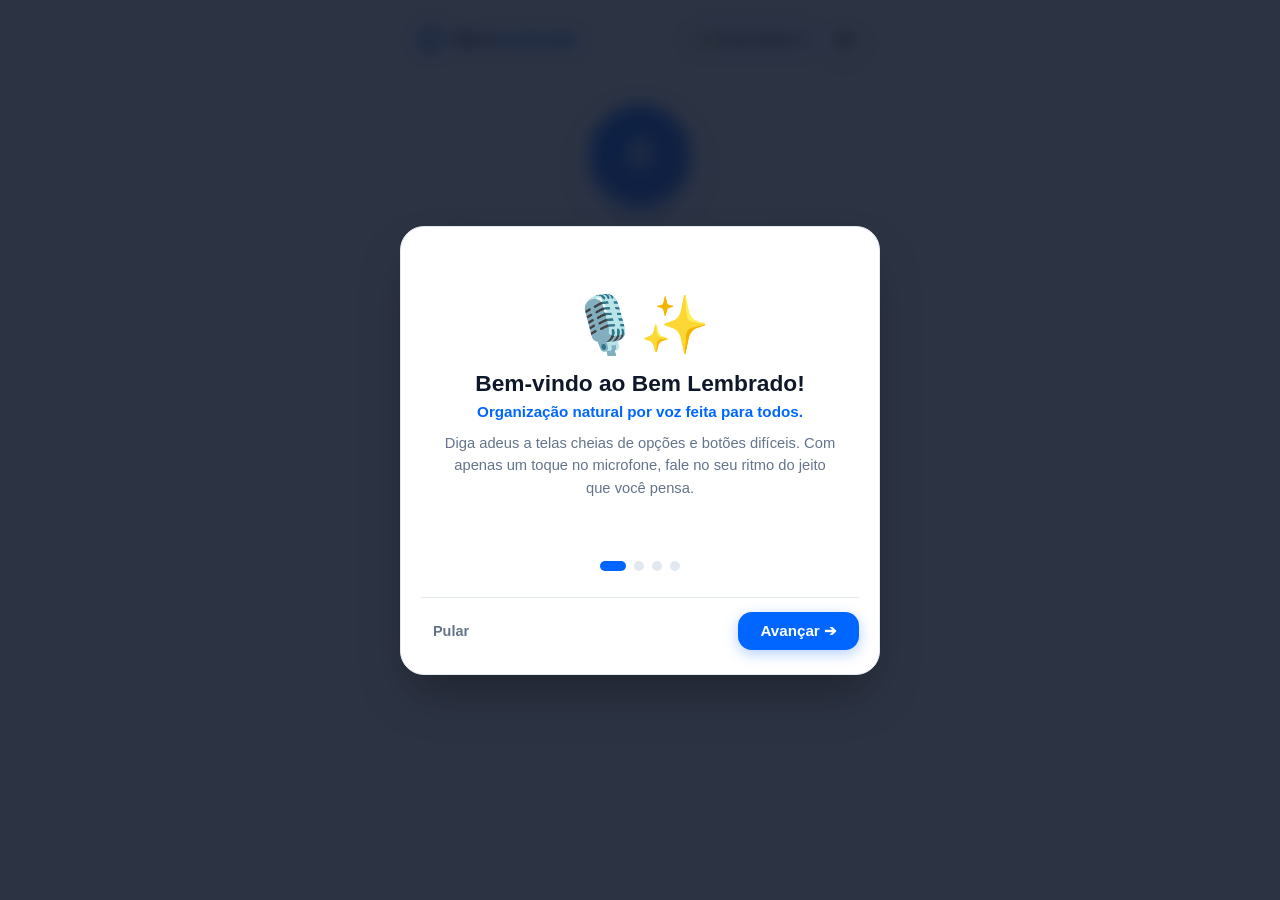
==== lembrevoz/frontend/index.html @ d22150d3 "Badge de status da IA, parsing avancado de multiplas demandas e compatibilidade Gemini" ====
<!DOCTYPE html>
<html lang="pt-BR">
<head>
  <meta charset="UTF-8">
  <meta name="viewport" content="width=device-width, initial-scale=1.0, maximum-scale=1.0, user-scalable=no">
  <title>Bem Lembrado - Organização por Voz</title>
  <link rel="icon" type="image/png" href="favicon.png">
  <link rel="apple-touch-icon" href="icon-192.png">
  <link rel="stylesheet" href="css/style.css?v=20261124_01">
  <link rel="manifest" href="manifest.json">
  <meta name="theme-color" content="#0066ff">
</head>
<body>
  <div id="app-container">
    
    <!-- Top Header com Logo Oficial, Badge de Perfil e Menu -->
    <header>
      <div class="logo-area">
        <img src="assets/logo-light-transparent.png" alt="Bem Lembrado" class="header-logo logo-light">
        <img src="assets/logo-dark-transparent.png" alt="Bem Lembrado" class="header-logo logo-dark">
      </div>
      <div class="header-actions">
        <button id="btn-user-profile" class="btn-profile-badge" title="Trocar ou Gerenciar Perfis">
          <span id="profile-badge-icon">👵</span>
          <span id="profile-badge-name">Dona Maria</span>
          <span class="profile-badge-arrow">▾</span>
        </button>
        <button id="btn-open-settings" class="btn-header-icon" title="Abrir Configurações">
          <svg viewBox="0 0 24 24"><path d="M19.14 12.94c.04-.3.06-.61.06-.94 0-.32-.02-.64-.07-.94l2.03-1.58c.18-.14.23-.41.12-.61l-1.92-3.32c-.12-.22-.37-.29-.59-.22l-2.39.96c-.5-.38-1.03-.7-1.62-.94l-.36-2.54c-.04-.24-.24-.41-.48-.41h-3.84c-.24 0-.43.17-.47.41l-.36 2.54c-.59.24-1.13.57-1.62.94l-2.39-.96c-.22-.08-.47 0-.59.22L2.74 8.87c-.12.21-.08.47.12.61l2.03 1.58c-.05.3-.09.63-.09.94s.02.64.07.94l-2.03 1.58c-.18.14-.23.41-.12.61l1.92 3.32c.12.22.37.29.59.22l2.39-.96c.5.38 1.03.7 1.62.94l.36 2.54c.05.24.24.41.48.41h3.84c.24 0 .44-.17.47-.41l.36-2.54c.59-.24 1.13-.56 1.62-.94l2.39.96c.22.08.47 0 .59-.22l1.92-3.32c.12-.22.07-.47-.12-.61l-2.01-1.58zM12 15.6c-1.98 0-3.6-1.62-3.6-3.6s1.62-3.6 3.6-3.6 3.6 1.62 3.6 3.6-1.62 3.6-3.6 3.6z"/></svg>
        </button>
      </div>
    </header>

    <!-- Banner Modo Cuidador -->
    <div id="caregiver-banner" class="caregiver-banner" style="display: none;">
      <div class="caregiver-banner-content">
        <div id="caregiver-banner-title">
          <span>🩺</span> <strong>Modo Cuidador:</strong> Acompanhando Dona Maria
        </div>
        <div class="caregiver-banner-actions">
          <button id="btn-caregiver-share-routine" class="btn-caregiver-routine" title="Enviar resumo da rotina de hoje no WhatsApp">📋 Enviar Rotina</button>
          <button id="btn-caregiver-quick-msg" class="btn-caregiver-zap" title="Enviar mensagem no WhatsApp">📱 WhatsApp</button>
          <button id="btn-caregiver-report" class="btn-caregiver-report" title="Ver relatório de adesão">📊 Adesão</button>
        </div>
      </div>
    </div>

    <!-- Área de Gravação Central (1 Toque) -->
    <main>
      <section class="voice-hero">
        <div class="mic-wrapper" id="mic-wrapper">
          <div class="pulse-ring"></div>
          <button id="mic-btn" class="mic-btn" aria-label="Gravar comando de voz" title="Toque para falar">
            <svg viewBox="0 0 24 24">
              <path d="M12 14c1.66 0 3-1.34 3-3V5c0-1.66-1.34-3-3-3S9 3.34 9 5v6c0 1.66 1.34 3 3 3z"/>
              <path d="M17 11c0 2.76-2.24 5-5 5s-5-2.24-5-5H5c0 3.53 2.61 6.43 6 6.92V21h2v-3.08c3.39-.49 6-3.39 6-6.92h-2z"/>
            </svg>
          </button>
        </div>
        <p id="voice-status" class="voice-status">Toque no microfone para falar</p>
        <p id="live-transcription" class="live-transcription"></p>
        <div class="text-input-hint">
          <button id="btn-manual-type" class="btn-manual-input">⌨️ Digitar texto</button>
          <span class="action-divider">·</span>
          <button id="btn-daily-summary" class="btn-daily-summary" title="Ouvir o resumo falado do seu dia">🔊 Ouvir meu dia</button>
        </div>
        <div class="ai-status-row">
          <span id="ai-status-pill" class="ai-status-pill" title="Status da Inteligência Artificial">✨ Verificando IA...</span>
        </div>
      </section>

      <!-- Barra de Filtros por Categoria -->
      <section class="filters-bar" id="filters-bar">
        <button class="filter-pill active" data-filter="todos">Todos <span id="count-todos">(0)</span></button>
        <button class="filter-pill" data-filter="medicacao">
          <svg viewBox="0 0 24 24"><path d="M4.22 11.29l6.36-6.36a5 5 0 017.07 7.07l-6.36 6.36a5 5 0 01-7.07-7.07zm1.42 1.42a3 3 0 004.24 4.24l2.12-2.12-4.24-4.24-2.12 2.12z"/></svg>
          Medicação
        </button>
        <button class="filter-pill" data-filter="compromisso">
          <svg viewBox="0 0 24 24"><path d="M19 4h-1V2h-2v2H8V2H6v2H5c-1.11 0-1.99.9-1.99 2L3 20a2 2 0 002 2h14c1.1 0 2-.9 2-2V6c0-1.1-.9-2-2-2zm0 16H5V10h14v10zm0-12H5V6h14v2z"/></svg>
          Compromissos
        </button>
        <button class="filter-pill" data-filter="tarefa">
          <svg viewBox="0 0 24 24"><path d="M9 16.17L4.83 12l-1.42 1.41L9 19 21 7l-1.41-1.41z"/></svg>
          Tarefas
        </button>
        <button class="filter-pill" data-filter="pendentes">
          ⚠️ Pendentes
        </button>
      </section>

      <!-- Lista de Lembretes / Cartões -->
      <section class="feed-section">
        <div class="feed-header">
          <h2>Seus Lembretes</h2>
          <button id="btn-toggle-select" class="btn-toggle-select" title="Selecionar múltiplos lembretes">
            ☑️ Selecionar
          </button>
        </div>
        <div id="cards-list" class="cards-list">
          <!-- Carregado dinamicamente com suporte a blocos e swipe -->
        </div>
      </section>

      <!-- Demonstração Rápida para o Pitch / Feira -->
      <section class="demo-bar">
        <span>💡 <strong>Apresentação (Pitch):</strong> Demonstre o fechamento de ciclo da medicação.</span>
        <br>
        <button id="btn-simulate-alarm">
          <svg viewBox="0 0 24 24"><path d="M11.99 2C6.47 2 2 6.48 2 12s4.47 10 9.99 10C17.52 22 22 17.52 22 12S17.52 2 11.99 2zM12 20c-4.42 0-8-3.58-8-8s3.58-8 8-8 8 3.58 8 8-3.58 8-8 8zm.5-13H11v6l5.25 3.15.75-1.23-4.5-2.67z"/></svg>
          Simular Alarme de Checagem
        </button>
      </section>
    </main>

    <!-- Barra Flutuante de Seleção Múltipla -->
    <div id="batch-bar" class="batch-bar" style="display: none;">
      <span class="batch-info"><span id="batch-count">0</span> selecionados</span>
      <div class="batch-actions">
        <button id="btn-batch-delete" class="btn-batch-delete">
          <svg viewBox="0 0 24 24"><path d="M6 19c0 1.1.9 2 2 2h8c1.1 0 2-.9 2-2V7H6v12zM19 4h-3.5l-1-1h-5l-1 1H5v2h14V4z"/></svg>
          Excluir
        </button>
        <button id="btn-batch-cancel" class="btn-batch-cancel">Cancelar</button>
      </div>
    </div>

    <!-- Modal de Configurações do Aplicativo -->
    <div id="settings-modal" class="modal-overlay" style="display: none;">
      <div class="modal-content">
        <div class="modal-header">
          <h3>Configurações</h3>
          <button id="btn-close-settings" class="btn-close-modal">&times;</button>
        </div>

        <!-- Grupo: Aparência e Acessibilidade -->
        <div class="settings-group">
          <div class="settings-group-title">Aparência e Acessibilidade</div>
          <div class="settings-option" id="opt-theme-toggle">
            <div class="settings-option-text">
              <h4>Visão Conforto</h4>
              <p>Modo escuro com alto contraste</p>
            </div>
            <input type="checkbox" id="chk-settings-conforto" class="settings-checkbox">
          </div>
          <div class="settings-option">
            <div class="settings-option-text">
              <h4>Tamanho das Fontes</h4>
              <p>Ajuste para facilitar a leitura</p>
            </div>
            <select id="select-font-size" class="settings-select">
              <option value="normal">Normal (100%)</option>
              <option value="grande">Grande (125%)</option>
              <option value="extra-grande">Extra Grande (150%)</option>
            </select>
          </div>
        </div>

        <!-- Grupo: Pessoa de Confiança / Cuidador -->
        <div class="settings-group">
          <div class="settings-group-title">Pessoa de Confiança (Cuidador)</div>
          <div class="settings-option" style="flex-direction: column; align-items: stretch; gap: 8px;">
            <div class="settings-option-text">
              <h4>WhatsApp do Cuidador</h4>
              <p>Número para avisos caso o remédio não seja tomado</p>
            </div>
            <input type="tel" id="input-cuidador-phone" class="settings-input" placeholder="Ex: 11999998888 (com DDD)">
          </div>
        </div>

        <!-- Grupo: Métodos de Exclusão -->
        <div class="settings-group">
          <div class="settings-group-title">Método de Exclusão</div>
          <div class="settings-option" id="opt-swipe-toggle">
            <div class="settings-option-text">
              <h4>Gesto de Deslizar (Swipe)</h4>
              <p>Arrastar o cartão para os lados para apagar rapidamente</p>
            </div>
            <input type="checkbox" id="chk-settings-swipe" class="settings-checkbox" checked>
          </div>
          <div class="settings-option" id="opt-trash-toggle">
            <div class="settings-option-text">
              <h4>Botão de Lixeira Visível</h4>
              <p>Exibe o botão clássico de exclusão no rodapé do cartão</p>
            </div>
            <input type="checkbox" id="chk-settings-trash" class="settings-checkbox" checked>
          </div>
        </div>

        <!-- Grupo: Feedback de Voz -->
        <div class="settings-group">
          <div class="settings-group-title">Feedback e Síntese de Voz</div>
          <div class="settings-option" id="opt-voice-toggle">
            <div class="settings-option-text">
              <h4>Retorno por Voz</h4>
              <p>Ativa respostas de voz (leitura em voz alta) para ações e alarmes</p>
            </div>
            <input type="checkbox" id="chk-settings-voice" class="settings-checkbox" checked>
          </div>
          <div class="settings-option">
            <div class="settings-option-text">
              <h4>Velocidade da Fala</h4>
              <p>Ritmo da leitura em voz alta (TTS)</p>
            </div>
            <select id="select-voice-speed" class="settings-select">
              <option value="0.8">Lenta e pausada (0.8x)</option>
              <option value="0.95" selected>Normal / Calma (1.0x)</option>
              <option value="1.2">Rápida (1.2x)</option>
            </select>
          </div>
        </div>

        <!-- Grupo: Perfis de Uso -->
        <div class="settings-group">
          <div class="settings-group-title">Perfil e Usuários</div>
          <div class="settings-option" id="opt-profile-manage">
            <div class="settings-option-text">
              <h4>Perfil: <span id="settings-current-profile-name" style="color: var(--primary);">Dona Maria</span></h4>
              <p id="profile-desc">Modo Simplificado / Idoso</p>
            </div>
            <button id="btn-settings-open-profiles" class="btn-settings-profile">
              Trocar Perfil ➔
            </button>
          </div>
        </div>

        <!-- Grupo: Recursos e Apresentação -->
        <div class="settings-group">
          <div class="settings-group-title">Recursos do Aplicativo</div>
          <div class="settings-option" id="opt-settings-test-notif" style="cursor: pointer;">
            <div class="settings-option-text">
              <h4>Testar Alarme e Notificação</h4>
              <p>Ativa permissões e testa som, voz e aviso na tela</p>
            </div>
            <span class="settings-icon-preview">🔔</span>
          </div>
          <div class="settings-option" id="opt-settings-report" style="cursor: pointer;">
            <div class="settings-option-text">
              <h4>Relatório de Adesão à Medicação</h4>
              <p>Histórico e estatísticas de remédios tomados</p>
            </div>
            <span class="settings-icon-preview">📊</span>
          </div>
          <div class="settings-option" id="opt-settings-tutorial" style="cursor: pointer;">
            <div class="settings-option-text">
              <h4>Apresentação e Tutorial</h4>
              <p>Rever o carrossel de introdução e guia das funções</p>
            </div>
            <span class="settings-icon-preview">✨</span>
          </div>
        </div>

        <div style="text-align: center; color: var(--text-secondary); font-size: 0.78rem; margin-top: 20px;">
          Bem Lembrado v1.3 · Inovações para Engenharia (ESMA002-23)
        </div>
      </div>
    </div>

    <!-- Modal de Reagendamento Rápido -->
    <div id="reschedule-modal" class="modal-overlay" style="display: none;">
      <div class="modal-content">
        <div class="modal-header">
          <h3>Reagendar Lembrete</h3>
          <button id="btn-close-reschedule" class="btn-close-modal">&times;</button>
        </div>
        <p id="reschedule-item-title" style="font-weight: 600; margin-bottom: 12px;"></p>
        
        <div class="reschedule-grid">
          <button class="btn-reschedule-option" data-offset="1h">+1 Hora</button>
          <button class="btn-reschedule-option" data-offset="noite">Hoje à Noite (20h)</button>
          <button class="btn-reschedule-option" data-offset="amanha-manha">Amanhã (08h)</button>
          <button class="btn-reschedule-option" data-offset="amanha-tarde">Amanhã (14h)</button>
        </div>

        <div class="custom-reschedule">
          <label style="font-size: 0.8rem; color: var(--text-secondary); display: block; margin-bottom: 4px;">Ou escolha uma data e hora:</label>
          <input type="datetime-local" id="input-custom-reschedule">
          <button id="btn-confirm-custom-reschedule" class="btn-confirm-reschedule">Salvar Novo Horário</button>
        </div>
      </div>
    </div>

    <!-- Modal de Fechamento de Ciclo (Medicação) -->
    <div id="check-modal" class="modal-overlay" style="display: none;">
      <div class="modal-content">
        <div class="modal-icon-wrapper">
          <svg viewBox="0 0 24 24"><path d="M4.22 11.29l6.36-6.36a5 5 0 017.07 7.07l-6.36 6.36a5 5 0 01-7.07-7.07zm1.42 1.42a3 3 0 004.24 4.24l2.12-2.12-4.24-4.24-2.12 2.12z"/></svg>
        </div>
        <h3 class="modal-title">Hora do Medicamento!</h3>
        <p class="modal-subtitle">Você tomou o remédio: <br><strong id="modal-med-name">Losartana</strong>?</p>
        
        <div class="modal-buttons">
          <button id="btn-confirm-yes" class="btn-confirm-yes">
            <svg viewBox="0 0 24 24"><path d="M9 16.2L4.8 12l-1.4 1.4L9 19 21 7l-1.4-1.4L9 16.2z"/></svg>
            SIM, JÁ TOMEI
          </button>
          <button id="btn-confirm-no" class="btn-confirm-no">Ainda não / Lembrar depois</button>
        </div>
      </div>
    </div>

  </div>

    <!-- Modal de Relatório de Adesão à Medicação -->
    <div id="report-modal" class="modal-overlay" style="display: none;">
      <div class="modal-content">
        <div class="modal-header">
          <h3>Relatório de Adesão à Medicação</h3>
          <button id="btn-close-report" class="btn-close-modal">&times;</button>
        </div>
        <div class="report-body">
          <!-- Gráfico Visual de Adesão Semanal / Geral -->
          <div class="adherence-visual-card">
            <div class="adherence-header-row">
              <span style="font-weight: 700; font-size: 0.95rem;">Índice de Adesão Geral</span>
              <span id="adherence-percentage" class="adherence-pct">0%</span>
            </div>
            <div class="adherence-bar-track">
              <div id="adherence-bar-fill" class="adherence-bar-fill" style="width: 0%;"></div>
            </div>
            <p id="adherence-feedback-msg" class="adherence-feedback-msg">Calculando adesão às medicações...</p>
          </div>

          <div class="report-stats grid">
            <div><strong>Total de Doses:</strong> <span id="report-total">-</span></div>
            <div><strong>Doses Tomadas:</strong> <span id="report-taken">-</span></div>
            <div><strong>Taxa de Adesão:</strong> <span id="report-rate">-</span></div>
            <div><strong>Doses Pendentes:</strong> <span id="report-pending">-</span></div>
          </div>
          <h4>Histórico de Medicações</h4>
          <ul id="report-history" class="report-history"></ul>
          <div style="display: flex; gap: 10px; margin-top: 14px;">
            <button id="btn-share-report" class="btn-primary" style="flex: 1.5;">📱 Compartilhar no WhatsApp</button>
            <button id="btn-close-report-action" class="btn-cancel-reg" style="flex: 1;">Fechar</button>
          </div>
        </div>
      </div>
    </div>
    <!-- Modal de Seleção e Gerenciamento Dinâmico de Perfis -->
    <div id="profile-modal" class="modal-overlay" style="display: none;">
      <div class="modal-content">
        <div class="modal-header">
          <h3>Perfis de Usuário</h3>
          <button id="btn-close-profile-modal" class="btn-close-modal">&times;</button>
        </div>
        <p style="color: var(--text-secondary); font-size: 0.88rem; margin-bottom: 14px;">
          Selecione quem está usando ou adicione um novo perfil:
        </p>
        <div id="profiles-dynamic-list" class="profile-options-grid">
          <!-- Preenchido dinamicamente pelo JavaScript com os perfis do usuário -->
        </div>
        <div style="margin-top: 16px; padding-top: 14px; border-top: 1px solid var(--border);">
          <button id="btn-add-profile-trigger" class="btn-primary" style="width: 100%; display: flex; align-items: center; justify-content: center; gap: 8px;">
            <span>➕</span> Cadastrar Novo Perfil
          </button>
        </div>
      </div>
    </div>

    <!-- Modal de Escalação de Alarme para o Cuidador -->
    <div id="escalation-modal" class="modal-overlay" style="display: none;">
      <div class="modal-content" style="border: 2px solid var(--danger);">
        <div class="modal-icon-wrapper" style="background: #fee2e2; color: #b91c1c;">
          <svg viewBox="0 0 24 24"><path d="M12 2C6.48 2 2 6.48 2 12s4.48 10 10 10 10-4.48 10-10S17.52 2 12 2zm1 15h-2v-2h2v2zm0-4h-2V7h2v6z"/></svg>
        </div>
        <h3 class="modal-title" style="color: #b91c1c;">Aviso de Segurança</h3>
        <p class="modal-subtitle">
          O remédio <strong id="escalation-med-name">Medicação</strong> não foi confirmado após várias tentativas.
        </p>
        <div style="background: var(--card-bg); padding: 12px; border-radius: 8px; border: 1px solid var(--border); margin: 12px 0; text-align: left; font-size: 0.88rem;">
          Deseja avisar a pessoa de confiança (cuidador/família) para verificar?
        </div>
        <div class="modal-buttons">
          <button id="btn-escalate-zap" class="btn-confirm-yes" style="background: #25d366; color: white;">
            📱 Avisar no WhatsApp
          </button>
          <button id="btn-escalate-dismiss" class="btn-confirm-no">Já Verifiquei / Fechar</button>
        </div>
      </div>
    </div>

    <!-- Modal Seletor de Tipo de Notificação (1 Toque) -->
    <div id="notif-type-modal" class="modal-overlay" style="display: none;">
      <div class="modal-content">
        <div class="modal-header">
          <h3>Como deseja ser lembrado?</h3>
          <button id="btn-close-notif-modal" class="btn-close-modal">&times;</button>
        </div>
        <p id="notif-modal-item-title" style="font-weight: 600; margin-bottom: 14px;"></p>
        <div class="notif-options-list">
          <button class="btn-notif-choice" data-type="silencioso">
            <span class="notif-choice-icon">👁️</span>
            <div>
              <strong>Apenas na Tela (Silencioso)</strong>
              <small>Aparece na lista do app sem emitir som ou notificação externa</small>
            </div>
          </button>
          <button class="btn-notif-choice" data-type="notificacao">
            <span class="notif-choice-icon">🔔</span>
            <div>
              <strong>Notificação (Aviso Próximo)</strong>
              <small>Receba uma notificação do navegador no horário ou próximo dele</small>
            </div>
          </button>
          <button class="btn-notif-choice" data-type="alarme">
            <span class="notif-choice-icon">🚨</span>
            <div>
              <strong>Alarme Sonoro Contínuo (Urgente)</strong>
              <small>Toca sino suave contínuo, vibra e fala por voz até confirmação</small>
            </div>
          </button>
        </div>
      </div>
    </div>

    <!-- Tela de Boas-Vindas / Carrossel de Apresentação e Cadastro de Perfil -->
    <div id="onboarding-overlay" class="onboarding-overlay" style="display: none;">
      <div class="onboarding-card">
        
        <!-- Etapa 1: Carrossel Explicativo do Projeto -->
        <div id="onboarding-step-carousel" class="onboarding-step">
          <div class="carousel-container">
            <!-- Slide 0 -->
            <div class="carousel-slide active" data-slide="0">
              <div class="slide-icon">🎙️✨</div>
              <h2>Bem-vindo ao Bem Lembrado!</h2>
              <p class="slide-subtitle">Organização natural por voz feita para todos.</p>
              <p class="slide-desc">Diga adeus a telas cheias de opções e botões difíceis. Com apenas um toque no microfone, fale no seu ritmo do jeito que você pensa.</p>
            </div>
            <!-- Slide 1 -->
            <div class="carousel-slide" data-slide="1">
              <div class="slide-icon">🧠📋</div>
              <h2>Fale Tudo em um Só Áudio</h2>
              <p class="slide-subtitle">Inteligência que separa cada demanda.</p>
              <p class="slide-desc">Pode falar seu dia corrido: reuniões com início e fim (<em>"das 14h às 16h"</em>), remédios e tarefas. O aplicativo separa tudo automaticamente em blocos!</p>
            </div>
            <!-- Slide 2 -->
            <div class="carousel-slide" data-slide="2">
              <div class="slide-icon">💊⏰</div>
              <h2>Cuidado Especial com Remédios</h2>
              <p class="slide-subtitle">Avisos suaves e checagem de segurança.</p>
              <p class="slide-desc">Remédios tocam sons suaves e verificam minutos depois se você já tomou. Nada de alarmes estridentes que causam susto ou ansiedade.</p>
            </div>
            <!-- Slide 3 -->
            <div class="carousel-slide" data-slide="3">
              <div class="slide-icon">🤝📱</div>
              <h2>Tranquilidade para Quem Cuida</h2>
              <p class="slide-subtitle">Conexão cuidador e dependente.</p>
              <p class="slide-desc">Se uma medicação importante não for confirmada após as tentativas, o responsável de confiança pode ser avisado no WhatsApp para checar o familiar.</p>
            </div>
          </div>

          <!-- Indicadores de slide (Dots) -->
          <div class="carousel-dots" id="carousel-dots">
            <span class="dot active" data-dot="0"></span>
            <span class="dot" data-dot="1"></span>
            <span class="dot" data-dot="2"></span>
            <span class="dot" data-dot="3"></span>
          </div>

          <!-- Controles do Carrossel -->
          <div class="carousel-actions">
            <button id="btn-skip-carousel" class="btn-carousel-skip">Pular</button>
            <button id="btn-next-carousel" class="btn-carousel-next">Avançar ➔</button>
          </div>
        </div>

        <!-- Etapa 2: Acesso / Cadastro com E-mail e Senha -->
        <div id="onboarding-step-register" class="onboarding-step" style="display: none;">
          <h2 id="register-title">Acesse sua Conta</h2>
          <p class="slide-subtitle">Crie seu perfil personalizado ou entre com seu e-mail e senha:</p>

          <!-- Abas: Criar Conta vs Entrar -->
          <div class="auth-tabs">
            <button type="button" id="tab-auth-register" class="auth-tab-btn active">Criar Conta</button>
            <button type="button" id="tab-auth-login" class="auth-tab-btn">Já tenho conta</button>
          </div>

          <!-- Formulário de Login -->
          <div id="auth-login-panel" class="register-form" style="display: none;">
            <div class="form-group">
              <label for="login-email">E-mail</label>
              <input type="email" id="login-email" placeholder="seuemail@exemplo.com" autocomplete="email">
            </div>
            <div class="form-group">
              <label for="login-password">Senha</label>
              <input type="password" id="login-password" placeholder="Sua senha" autocomplete="current-password">
            </div>
            <p id="login-error-msg" class="auth-error-msg" style="display: none;"></p>
            <div class="register-actions">
              <button id="btn-cancel-login" class="btn-cancel-reg" style="display: none;">Cancelar</button>
              <button id="btn-submit-login" class="btn-submit-reg">🔓 Entrar</button>
            </div>
          </div>

          <!-- Formulário de Cadastro -->
          <div id="auth-register-panel" class="register-form">
            <div class="form-group">
              <label for="reg-user-name">Nome completo ou apelido:</label>
              <input type="text" id="reg-user-name" placeholder="Ex: Dona Maria, Carlos, Pedro..." autocomplete="name">
            </div>

            <div class="form-row-2">
              <div class="form-group">
                <label for="reg-user-email">E-mail:</label>
                <input type="email" id="reg-user-email" placeholder="seuemail@exemplo.com" autocomplete="email">
              </div>
              <div class="form-group">
                <label for="reg-user-password">Senha:</label>
                <input type="password" id="reg-user-password" placeholder="Mín. 4 caracteres" autocomplete="new-password">
              </div>
            </div>

            <div class="form-group">
              <label for="reg-user-purpose">Principal finalidade de uso:</label>
              <select id="reg-user-purpose" class="auth-select">
                <option value="rotina_e_remedios">💊 Controlar remédios e rotina diária</option>
                <option value="cuidar_familiar">🩺 Acompanhar e cuidar de um familiar</option>
                <option value="organizacao_pessoal">📅 Organizar compromissos e tarefas pessoais</option>
                <option value="acessibilidade_voz">🗣️ Facilitar o dia a dia usando apenas a voz</option>
              </select>
            </div>

            <label class="form-label-section">Escolha o Tipo de Usuário:</label>
            <div class="role-selection-grid">
              <!-- Opção 1: Idoso / Simplificado -->
              <div class="role-choice-card selected" data-role="simplificado">
                <span class="role-icon">👵</span>
                <div class="role-info">
                  <strong>Modo Simplificado / Idoso</strong>
                  <p>Botões grandes, microfone em destaque, avisos de remédio e som suave.</p>
                </div>
              </div>

              <!-- Opção 2: Cuidador / Responsável -->
              <div class="role-choice-card" data-role="cuidador">
                <span class="role-icon">🩺</span>
                <div class="role-info">
                  <strong>Responsável / Cuidador</strong>
                  <p>Acompanhe um familiar, receba relatórios e alertas no WhatsApp.</p>
                </div>
              </div>

              <!-- Opção 3: Pessoal / Comum -->
              <div class="role-choice-card" data-role="pessoal">
                <span class="role-icon">👤</span>
                <div class="role-info">
                  <strong>Uso Pessoal / Comum</strong>
                  <p>Organização autônoma: compromissos com horário, reuniões e tarefas.</p>
                </div>
              </div>
            </div>

            <!-- Campos Condicionais para Cuidador -->
            <div id="caregiver-extra-fields" class="caregiver-extra-fields" style="display: none;">
              <div class="form-group">
                <label for="reg-dependent-name">Nome da pessoa que você cuida:</label>
                <input type="text" id="reg-dependent-name" placeholder="Ex: Dona Maria" autocomplete="off">
              </div>
              <div class="form-group">
                <label for="reg-caregiver-phone">Seu WhatsApp (para receber alertas):</label>
                <input type="tel" id="reg-caregiver-phone" placeholder="Ex: 11999998888">
              </div>
            </div>

            <p id="register-error-msg" class="auth-error-msg" style="display: none;"></p>

            <div class="register-actions">
              <button id="btn-cancel-register" class="btn-cancel-reg" style="display: none;">Cancelar</button>
              <button id="btn-submit-register" class="btn-submit-reg">🚀 Criar Conta e Começar</button>
            </div>
          </div>
        </div>

      </div>
    </div>

    <!-- Scripts da Aplicação -->
    <script src="js/notifications.js?v=20261124_01"></script>
    <script src="js/voice.js?v=20261124_01"></script>
    <script src="js/app.js?v=20261124_01"></script>
  </body>
</html>
---- lembrevoz/frontend/css/style.css ----
:root {
  --bg-color: #f8fafc;
  --card-bg: #ffffff;
  --text-primary: #0f172a;
  --text-secondary: #64748b;
  --primary: #0066ff; /* Azul da Identidade Visual Oficial */
  --primary-hover: #0052cc;
  --accent-med: #ec4899;
  --accent-med-bg: #fdf2f8;
  --accent-comp: #8b5cf6;
  --accent-comp-bg: #f5f3ff;
  --accent-task: #10b981;
  --accent-task-bg: #ecfdf5;
  --accent-warning: #f59e0b;
  --accent-warning-bg: #fef3c7;
  --danger: #ef4444;
  --border: #e2e8f0;
  --shadow: 0 4px 20px -2px rgba(0, 0, 0, 0.06);
  --radius: 20px;
  --font-base: 16px;
}

/* Modo Acessível / Visão Conforto (Alto Contraste e Fontes Ampliadas) */
body.modo-acessivel {
  --bg-color: #0b111a;
  --card-bg: #141c28;
  --text-primary: #ffffff;
  --text-secondary: #facc15;
  --primary: #38bdf8;
  --primary-hover: #0284c7;
  --accent-med: #f472b6;
  --accent-med-bg: #1f2937;
  --accent-comp: #c084fc;
  --accent-comp-bg: #1f2937;
  --accent-task: #34d399;
  --accent-task-bg: #1f2937;
  --accent-warning: #fde047;
  --accent-warning-bg: #3730a3;
  --border: #243042;
  --font-base: 20px;
}

* {
  box-sizing: border-box;
  margin: 0;
  padding: 0;
  -webkit-tap-highlight-color: transparent;
}

body {
  font-family: -apple-system, BlinkMacSystemFont, "Segoe UI", Roboto, Helvetica, Arial, sans-serif;
  background-color: var(--bg-color);
  color: var(--text-primary);
  font-size: var(--font-base);
  min-height: 100vh;
  display: flex;
  justify-content: center;
  transition: background-color 0.25s ease, color 0.25s ease;
}

#app-container {
  width: 100%;
  max-width: 480px;
  min-height: 100vh;
  display: flex;
  flex-direction: column;
  padding: 16px 16px 140px 16px;
  position: relative;
  overflow-x: hidden;
  box-sizing: border-box;
}

/* Header com Logo e Ações */
header {
  display: flex;
  justify-content: space-between;
  align-items: center;
  margin-bottom: 16px;
  padding-top: 4px;
}

.logo-area {
  display: flex;
  align-items: center;
  gap: 8px;
}

.header-logo {
  height: 34px;
  width: auto;
  object-fit: contain;
  display: block;
}

.logo-dark {
  display: none;
}

body.modo-acessivel .logo-light {
  display: none;
}

body.modo-acessivel .logo-dark {
  display: block;
}

.badge-tag {
  font-size: 0.7rem;
  background: #e0e7ff;
  color: #1d4ed8;
  padding: 2px 7px;
  border-radius: 10px;
  font-weight: 700;
  letter-spacing: 0.5px;
}

.modo-acessivel .badge-tag {
  background: #facc15;
  color: #000000;
}

.header-actions {
  display: flex;
  align-items: center;
  gap: 8px;
}

.btn-header-icon {
  background: var(--card-bg);
  border: 1px solid var(--border);
  color: var(--text-primary);
  width: 38px;
  height: 38px;
  border-radius: 50%;
  cursor: pointer;
  display: flex;
  align-items: center;
  justify-content: center;
  box-shadow: var(--shadow);
  transition: all 0.2s ease;
}

.btn-header-icon svg {
  width: 18px;
  height: 18px;
  fill: currentColor;
}

.btn-header-icon:hover {
  border-color: var(--primary);
}

/* Área Central de Voz */
.voice-hero {
  display: flex;
  flex-direction: column;
  align-items: center;
  justify-content: center;
  margin: 12px 0 24px 0;
  text-align: center;
}

.mic-wrapper {
  position: relative;
  width: 110px;
  height: 110px;
  display: flex;
  align-items: center;
  justify-content: center;
}

.mic-btn {
  width: 86px;
  height: 86px;
  border-radius: 50%;
  background: linear-gradient(135deg, var(--primary), #2563eb);
  border: none;
  color: white;
  display: flex;
  align-items: center;
  justify-content: center;
  cursor: pointer;
  box-shadow: 0 10px 25px -4px rgba(0, 102, 255, 0.4);
  transition: transform 0.2s ease, background 0.3s ease;
  z-index: 2;
}

.mic-btn svg {
  width: 40px;
  height: 40px;
  fill: currentColor;
}

.mic-btn:active {
  transform: scale(0.92);
}

.pulse-ring {
  position: absolute;
  width: 100%;
  height: 100%;
  border-radius: 50%;
  background: var(--primary);
  opacity: 0;
  z-index: 1;
}

.recording .pulse-ring {
  background: #ef4444;
  animation: pulseWave 1.4s infinite ease-out;
}

.recording .mic-btn {
  background: linear-gradient(135deg, #ef4444, #dc2626);
  box-shadow: 0 10px 25px -4px rgba(239, 68, 68, 0.5);
  animation: breathe 1.5s infinite ease-in-out;
}

@keyframes pulseWave {
  0% { transform: scale(0.85); opacity: 0.8; }
  100% { transform: scale(1.45); opacity: 0; }
}

@keyframes breathe {
  0%, 100% { transform: scale(1); }
  50% { transform: scale(1.05); }
}

.voice-status {
  margin-top: 12px;
  font-size: 0.95rem;
  font-weight: 500;
  color: var(--text-secondary);
}

.live-transcription {
  margin-top: 6px;
  font-style: italic;
  font-size: 0.9rem;
  color: var(--text-primary);
  min-height: 22px;
  max-width: 92%;
  word-break: break-word;
}

.text-input-hint {
  margin-top: 8px;
}

.btn-manual-input {
  background: none;
  border: none;
  color: var(--text-secondary);
  font-size: 0.8rem;
  text-decoration: underline;
  cursor: pointer;
}

/* Barra de Filtros por Categoria e Prazos */
.filters-bar {
  display: flex;
  gap: 8px;
  overflow-x: auto;
  padding: 4px 0 14px 0;
  scrollbar-width: none;
}

.filters-bar::-webkit-scrollbar {
  display: none;
}

.filter-pill {
  background: var(--card-bg);
  border: 1px solid var(--border);
  color: var(--text-secondary);
  padding: 6px 14px;
  border-radius: 18px;
  font-size: 0.82rem;
  font-weight: 600;
  cursor: pointer;
  white-space: nowrap;
  display: inline-flex;
  align-items: center;
  gap: 6px;
  transition: all 0.2s ease;
}

.filter-pill.active {
  background: var(--primary);
  color: white;
  border-color: var(--primary);
}

.filter-pill svg {
  width: 14px;
  height: 14px;
  fill: currentColor;
}

/* Feed Header */
.feed-header {
  display: flex;
  justify-content: space-between;
  align-items: center;
  margin-bottom: 12px;
}

.feed-header h2 {
  font-size: 1.15rem;
  font-weight: 600;
}

.btn-toggle-select {
  background: none;
  border: 1px solid var(--border);
  color: var(--text-secondary);
  padding: 5px 12px;
  border-radius: 16px;
  font-size: 0.8rem;
  font-weight: 600;
  cursor: pointer;
  display: inline-flex;
  align-items: center;
  gap: 4px;
}

.btn-toggle-select.active {
  background: var(--primary);
  color: white;
  border-color: var(--primary);
}

/* Blocos / Seções de Agrupamento */
.feed-section-block {
  margin-bottom: 20px;
}

.section-title {
  font-size: 0.85rem;
  font-weight: 700;
  text-transform: uppercase;
  letter-spacing: 0.5px;
  color: var(--text-secondary);
  margin-bottom: 10px;
  display: flex;
  align-items: center;
  gap: 6px;
}

.section-title svg {
  width: 14px;
  height: 14px;
  fill: currentColor;
}

/* Cartões com Suporte a Swipe (Arrastar para Deletar) */
.cards-list {
  display: flex;
  flex-direction: column;
  gap: 12px;
}

.card-swipe-container {
  position: relative;
  overflow: hidden;
  border-radius: var(--radius);
  touch-action: pan-y;
}

.card-swipe-bg {
  position: absolute;
  top: 0;
  left: 0;
  right: 0;
  bottom: 0;
  background: #fee2e2;
  color: var(--danger);
  display: flex;
  align-items: center;
  justify-content: flex-end;
  padding-right: 24px;
  border-radius: var(--radius);
  font-weight: 700;
  font-size: 0.9rem;
  gap: 6px;
}

.card-swipe-bg svg {
  width: 20px;
  height: 20px;
  fill: currentColor;
}

.card {
  background: var(--card-bg);
  border: 1px solid var(--border);
  border-radius: var(--radius);
  padding: 16px;
  box-shadow: var(--shadow);
  display: flex;
  flex-direction: column;
  gap: 8px;
  position: relative;
  transition: transform 0.2s ease, border-color 0.2s ease;
  z-index: 2;
}

.card.fixado {
  border: 2px solid var(--primary);
}

.card.atrasado {
  border-left: 6px solid var(--danger) !important;
}

.card.proximo {
  border-left: 6px solid var(--accent-warning) !important;
}

.card.medicacao { border-left: 6px solid var(--accent-med); }
.card.compromisso { border-left: 6px solid var(--accent-comp); }
.card.tarefa { border-left: 6px solid var(--accent-task); }

.card-top {
  display: flex;
  justify-content: space-between;
  align-items: center;
}

.card-top-left {
  display: flex;
  align-items: center;
  gap: 8px;
}

.card-checkbox {
  width: 20px;
  height: 20px;
  cursor: pointer;
  accent-color: var(--primary);
  display: none;
}

body.modo-selecao .card-checkbox {
  display: block;
}

.category-tag {
  font-size: 0.72rem;
  font-weight: 700;
  text-transform: uppercase;
  padding: 3px 8px;
  border-radius: 8px;
  display: inline-flex;
  align-items: center;
  gap: 5px;
}

.category-tag svg {
  width: 13px;
  height: 13px;
  fill: currentColor;
}

.medicacao .category-tag { background: var(--accent-med-bg); color: var(--accent-med); }
.compromisso .category-tag { background: var(--accent-comp-bg); color: var(--accent-comp); }
.tarefa .category-tag { background: var(--accent-task-bg); color: var(--accent-task); }

.status-badge {
  font-size: 0.72rem;
  font-weight: 700;
  padding: 3px 8px;
  border-radius: 8px;
  display: inline-flex;
  align-items: center;
  gap: 4px;
}

.status-badge.atrasado { background: #fee2e2; color: #b91c1c; }
.status-badge.proximo { background: var(--accent-warning-bg); color: #b45309; }
.status-badge.concluido { background: #dcfce7; color: #15803d; }

.card-title {
  font-size: 1.15rem;
  font-weight: 700;
  color: var(--text-primary);
  line-height: 1.3;
}

.card-meta-row {
  display: flex;
  align-items: center;
  flex-wrap: wrap;
  gap: 8px;
  margin-top: 4px;
}

.card-schedule-badge {
  display: inline-flex;
  align-items: center;
  gap: 6px;
  background: var(--card-bg);
  padding: 5px 10px;
  border-radius: 8px;
  font-size: 0.92rem;
  font-weight: 600;
  color: var(--text-primary);
  border: 1px solid var(--border);
}

.schedule-time {
  display: inline-flex;
  align-items: center;
  gap: 4px;
  color: var(--primary);
  font-weight: 700;
}

.schedule-time svg,
.schedule-date svg {
  width: 15px;
  height: 15px;
  fill: currentColor;
}

.schedule-sep {
  color: var(--text-secondary);
  opacity: 0.6;
}

.schedule-date {
  display: inline-flex;
  align-items: center;
  gap: 4px;
  color: var(--text-secondary);
}

.card-dose-tag {
  background: #ede9fe;
  color: #6d28d9;
  font-size: 0.8rem;
  font-weight: 600;
  padding: 4px 8px;
  border-radius: 6px;
}

.card-desc-box {
  margin-top: 6px;
  color: var(--text-secondary);
  font-size: 0.8rem;
  font-style: italic;
}

.card-footer {
  display: flex;
  justify-content: space-between;
  align-items: center;
  margin-top: 6px;
  padding-top: 8px;
  border-top: 1px solid var(--border);
}

.card-actions {
  display: flex;
  align-items: center;
  gap: 10px;
}

.btn-action {
  background: none;
  border: none;
  color: var(--text-secondary);
  font-size: 0.82rem;
  cursor: pointer;
  display: inline-flex;
  align-items: center;
  gap: 4px;
  padding: 4px 6px;
  border-radius: 8px;
  transition: all 0.15s ease;
}

.btn-action svg {
  width: 14px;
  height: 14px;
  fill: currentColor;
}

.btn-action:hover {
  background: var(--border);
  color: var(--text-primary);
}

.btn-action.btn-delete:hover {
  background: #fee2e2;
  color: var(--danger);
}

.btn-action.btn-pin.active {
  color: var(--primary);
  font-weight: 700;
}

/* Selo de Confirmação de Medicação */
.cycle-badge {
  font-size: 0.78rem;
  font-weight: 600;
  display: inline-flex;
  align-items: center;
  gap: 5px;
  padding: 4px 10px;
  border-radius: 12px;
  cursor: pointer;
  border: none;
}

.cycle-badge svg {
  width: 13px;
  height: 13px;
  fill: currentColor;
}

.cycle-badge.tomado {
  background: #dcfce7;
  color: #15803d;
  cursor: default;
}

.cycle-badge.pendente {
  background: #fef3c7;
  color: #b45309;
}

/* Barra de Ação em Lote (Seleção Múltipla) */
.batch-bar {
  position: fixed;
  bottom: 20px;
  left: 50%;
  transform: translateX(-50%);
  width: 90%;
  max-width: 440px;
  background: var(--card-bg);
  border: 2px solid var(--primary);
  border-radius: 20px;
  padding: 12px 18px;
  box-shadow: 0 10px 30px rgba(0,0,0,0.25);
  display: flex;
  align-items: center;
  justify-content: space-between;
  z-index: 100;
  animation: slideUp 0.25s ease-out;
}

@keyframes slideUp {
  from { transform: translate(-50%, 40px); opacity: 0; }
  to { transform: translate(-50%, 0); opacity: 1; }
}

.batch-info {
  font-size: 0.9rem;
  font-weight: 700;
}

.batch-actions {
  display: flex;
  align-items: center;
  gap: 8px;
}

.btn-batch-delete {
  background: var(--danger);
  color: white;
  border: none;
  padding: 8px 14px;
  border-radius: 12px;
  font-size: 0.85rem;
  font-weight: 700;
  cursor: pointer;
  display: inline-flex;
  align-items: center;
  gap: 6px;
}

.btn-batch-delete svg {
  width: 14px;
  height: 14px;
  fill: currentColor;
}

.btn-batch-cancel {
  background: none;
  border: 1px solid var(--border);
  color: var(--text-secondary);
  padding: 8px 12px;
  border-radius: 12px;
  font-size: 0.82rem;
  font-weight: 600;
  cursor: pointer;
}

/* Modal de Configurações */
.modal-overlay {
  position: fixed;
  top: 0;
  left: 0;
  right: 0;
  bottom: 0;
  background: rgba(0, 0, 0, 0.75);
  display: flex;
  align-items: center;
  justify-content: center;
  padding: 16px;
  z-index: 1000;
  backdrop-filter: blur(4px);
  -webkit-backdrop-filter: blur(4px);
  box-sizing: border-box;
}

.modal-content {
  background: var(--card-bg);
  width: 100%;
  max-width: 440px;
  border-radius: 24px;
  padding: 22px 18px;
  box-shadow: 0 20px 40px rgba(0,0,0,0.3);
  border: 1px solid var(--border);
  animation: popIn 0.25s cubic-bezier(0.175, 0.885, 0.32, 1.275);
  max-height: 90vh;
  overflow-y: auto;
  overflow-x: hidden;
  box-sizing: border-box;
}

@keyframes popIn {
  from { transform: scale(0.85); opacity: 0; }
  to { transform: scale(1); opacity: 1; }
}

.modal-header {
  display: flex;
  justify-content: space-between;
  align-items: center;
  margin-bottom: 18px;
  padding-bottom: 12px;
  border-bottom: 1px solid var(--border);
}

.modal-header h3 {
  font-size: 1.2rem;
  font-weight: 700;
}

.btn-close-modal {
  background: none;
  border: none;
  color: var(--text-secondary);
  font-size: 1.4rem;
  cursor: pointer;
  padding: 4px;
}

.settings-group {
  margin-bottom: 18px;
  width: 100%;
  box-sizing: border-box;
}

.settings-group-title {
  font-size: 0.8rem;
  font-weight: 700;
  text-transform: uppercase;
  color: var(--text-secondary);
  margin-bottom: 8px;
  letter-spacing: 0.5px;
}

.settings-option {
  display: flex;
  justify-content: space-between;
  align-items: center;
  flex-wrap: wrap;
  gap: 10px;
  padding: 12px 14px;
  background: var(--bg-color);
  border: 1px solid var(--border);
  border-radius: 14px;
  margin-bottom: 8px;
  box-sizing: border-box;
  width: 100%;
  overflow: hidden;
}

.settings-option-text {
  flex: 1 1 170px;
  min-width: 0;
  overflow-wrap: break-word;
  word-break: break-word;
}

.settings-option-text h4 {
  font-size: 0.95rem;
  font-weight: 600;
  margin-bottom: 2px;
  line-height: 1.3;
}

.settings-option-text p {
  font-size: 0.78rem;
  color: var(--text-secondary);
  line-height: 1.35;
}

.settings-select {
  flex: 0 1 auto;
  max-width: 100%;
  min-width: 120px;
  padding: 7px 10px;
  border-radius: 10px;
  border: 1px solid var(--border);
  background: var(--card-bg);
  color: var(--text-primary);
  font-size: 0.85rem;
  font-weight: 600;
  box-sizing: border-box;
  cursor: pointer;
}

.settings-checkbox {
  flex: 0 0 22px;
  width: 22px;
  height: 22px;
  accent-color: var(--primary);
  cursor: pointer;
}

.settings-input {
  width: 100%;
  padding: 8px 12px;
  border-radius: 10px;
  border: 1px solid var(--border);
  background: var(--card-bg);
  color: var(--text-primary);
  font-size: 0.88rem;
  box-sizing: border-box;
}

.btn-settings-profile {
  background: var(--primary);
  color: white;
  border: none;
  border-radius: 10px;
  padding: 7px 12px;
  font-size: 0.82rem;
  font-weight: 700;
  cursor: pointer;
  flex: 0 1 auto;
  white-space: nowrap;
  box-sizing: border-box;
  transition: opacity 0.2s;
}

.btn-settings-profile:hover {
  opacity: 0.9;
}

.settings-icon-preview {
  flex: 0 0 auto;
  font-size: 1.25rem;
  display: flex;
  align-items: center;
  justify-content: center;
}

/* Modal de Reagendamento Rápido */
.reschedule-grid {
  display: grid;
  grid-template-columns: 1fr 1fr;
  gap: 10px;
  margin: 16px 0;
}

.btn-reschedule-option {
  background: var(--bg-color);
  border: 1px solid var(--border);
  color: var(--text-primary);
  padding: 12px;
  border-radius: 14px;
  font-size: 0.85rem;
  font-weight: 600;
  cursor: pointer;
  text-align: center;
  transition: all 0.15s ease;
}

.btn-reschedule-option:hover {
  border-color: var(--primary);
  background: var(--card-bg);
}

.custom-reschedule {
  margin-top: 14px;
}

.custom-reschedule input {
  width: 100%;
  padding: 12px;
  border-radius: 12px;
  border: 1px solid var(--border);
  background: var(--bg-color);
  color: var(--text-primary);
  font-size: 0.9rem;
  margin-bottom: 10px;
}

.btn-confirm-reschedule {
  width: 100%;
  background: var(--primary);
  color: white;
  border: none;
  padding: 12px;
  border-radius: 12px;
  font-size: 0.95rem;
  font-weight: 700;
  cursor: pointer;
}

/* Modal de Checagem de Remédio */
.modal-icon-wrapper {
  width: 60px;
  height: 60px;
  border-radius: 50%;
  background: #fdf2f8;
  color: var(--accent-med);
  display: inline-flex;
  align-items: center;
  justify-content: center;
  margin-bottom: 12px;
}

.modal-icon-wrapper svg {
  width: 30px;
  height: 30px;
  fill: currentColor;
}

.modal-title {
  font-size: 1.35rem;
  font-weight: 700;
  margin-bottom: 8px;
}

.modal-subtitle {
  font-size: 1rem;
  color: var(--text-secondary);
  margin-bottom: 22px;
  line-height: 1.4;
}

.modal-buttons {
  display: flex;
  flex-direction: column;
  gap: 10px;
}

.btn-confirm-yes {
  background: #16a34a;
  color: white;
  font-size: 1.15rem;
  font-weight: 700;
  padding: 15px;
  border: none;
  border-radius: 16px;
  cursor: pointer;
  box-shadow: 0 8px 20px -4px rgba(22, 163, 74, 0.4);
  display: flex;
  align-items: center;
  justify-content: center;
  gap: 8px;
}

.btn-confirm-yes svg {
  width: 22px;
  height: 22px;
  fill: currentColor;
}

.btn-confirm-no {
  background: #f1f5f9;
  color: #475569;
  font-size: 1rem;
  font-weight: 600;
  padding: 12px;
  border: none;
  border-radius: 16px;
  cursor: pointer;
}

.modo-acessivel .btn-confirm-no {
  background: #27272a;
  color: #e4e4e7;
}

/* Demonstração para Feira */
.demo-bar {
  margin-top: 30px;
  padding: 14px;
  background: #f1f5f9;
  border-radius: 14px;
  font-size: 0.82rem;
  color: #475569;
  text-align: center;
  border: 1px dashed #cbd5e1;
}

.modo-acessivel .demo-bar {
  background: #141c28;
  color: #a1a1aa;
  border-color: #243042;
}

.demo-bar button {
  background: var(--primary);
  color: white;
  border: none;
  padding: 8px 14px;
  border-radius: 10px;
  font-size: 0.82rem;
  font-weight: 600;
  margin-top: 8px;
  cursor: pointer;
  display: inline-flex;
  align-items: center;
  gap: 6px;
}

.demo-bar button svg {
  width: 14px;
  height: 14px;
  fill: currentColor;
}

/* Modal de Relatório de Adesão */
.report-stats-grid {
  display: grid;
  grid-template-columns: 1fr 1fr 1fr;
  gap: 10px;
  margin: 16px 0;
}

.report-stat-card {
  background: var(--bg-color);
  border: 1px solid var(--border);
  border-radius: 16px;
  padding: 12px 6px;
  text-align: center;
}

.report-stat-num {
  font-size: 1.4rem;
  font-weight: 800;
  margin-bottom: 2px;
}

.report-stat-num.taxa {
  color: #16a34a;
}

.report-stat-label {
  font-size: 0.7rem;
  color: var(--text-secondary);
  font-weight: 600;
  text-transform: uppercase;
}

.report-history-title {
  font-size: 0.85rem;
  font-weight: 700;
  text-transform: uppercase;
  color: var(--text-secondary);
  margin: 18px 0 10px 0;
}

.report-history-list {
  display: flex;
  flex-direction: column;
  gap: 8px;
  max-height: 200px;
  overflow-y: auto;
}

.report-history-item {
  display: flex;
  justify-content: space-between;
  align-items: center;
  padding: 10px 12px;
  background: var(--bg-color);
  border: 1px solid var(--border);
  border-radius: 12px;
  font-size: 0.82rem;
}

.report-item-status {
  display: flex;
  align-items: center;
  gap: 6px;
  font-weight: 600;
}

.report-item-status.ok {
  color: #16a34a;
}

.report-item-status.pendente {
  color: #b45309;
}

.btn-share-report {
  width: 100%;
  background: #16a34a;
  color: white;
  border: none;
  padding: 13px;
  border-radius: 14px;
  font-size: 0.95rem;
  font-weight: 700;
  cursor: pointer;
  margin-top: 16px;
  display: flex;
  align-items: center;
  justify-content: center;
  gap: 8px;
  box-shadow: 0 6px 16px -2px rgba(22, 163, 74, 0.4);
}

.btn-share-report svg {
  width: 18px;
  height: 18px;
  fill: currentColor;
}

/* ========================================================
   SISTEMA DE PERFIS RÁPIDOS & ACESSIBILIDADE SENIOR
   ======================================================== */

.btn-profile-badge {
  background: var(--bg-secondary, rgba(0, 102, 255, 0.08));
  border: 1px solid var(--border);
  color: var(--text-primary);
  padding: 5px 12px;
  border-radius: 20px;
  font-size: 0.82rem;
  font-weight: 700;
  cursor: pointer;
  display: inline-flex;
  align-items: center;
  gap: 6px;
  transition: all 0.2s ease;
  max-width: 190px;
  box-sizing: border-box;
  flex-shrink: 0;
}

#profile-badge-name {
  white-space: nowrap;
  overflow: hidden;
  text-overflow: ellipsis;
  max-width: 110px;
}

.btn-profile-badge:hover {
  background: rgba(0, 102, 255, 0.15);
  transform: translateY(-1px);
}

.caregiver-banner {
  background: linear-gradient(135deg, #0284c7, #0369a1);
  color: #ffffff;
  padding: 12px 14px;
  font-size: 0.88rem;
  border-radius: 16px;
  margin-bottom: 16px;
  box-shadow: 0 4px 14px rgba(2, 132, 199, 0.25);
  box-sizing: border-box;
  width: 100%;
  overflow: hidden;
}

.caregiver-banner-content {
  display: flex;
  flex-direction: column;
  gap: 10px;
  width: 100%;
}

#caregiver-banner-title {
  display: flex;
  align-items: center;
  gap: 6px;
  font-size: 0.88rem;
  line-height: 1.35;
  color: #ffffff;
  overflow-wrap: break-word;
  word-break: break-word;
}

.caregiver-banner-actions {
  display: flex;
  align-items: center;
  flex-wrap: wrap;
  gap: 6px;
  width: 100%;
}

.btn-caregiver-routine,
.btn-caregiver-zap,
.btn-caregiver-report {
  flex: 1 1 calc(33.333% - 6px);
  min-width: 90px;
  padding: 7px 8px !important;
  font-size: 0.78rem !important;
  font-weight: 700;
  border-radius: 10px;
  border: none;
  cursor: pointer;
  display: inline-flex;
  align-items: center;
  justify-content: center;
  gap: 4px;
  box-sizing: border-box;
  white-space: nowrap;
  text-align: center;
  line-height: 1.2;
  transition: transform 0.15s ease, opacity 0.15s ease;
}

.btn-caregiver-routine {
  background: rgba(255, 255, 255, 0.22);
  color: #ffffff;
  border: 1px solid rgba(255, 255, 255, 0.35);
}

.btn-caregiver-routine:hover {
  background: rgba(255, 255, 255, 0.32);
}

.btn-caregiver-zap {
  background: #25d366;
  color: #ffffff;
}

.btn-caregiver-zap:hover {
  background: #20bd5a;
}

.btn-caregiver-report {
  background: var(--card-bg);
  color: var(--primary);
  border: 1px solid var(--border);
}

.btn-caregiver-report:hover {
  opacity: 0.9;
}

/* Cards de Escolha de Perfil */
.profile-options-grid {
  display: flex;
  flex-direction: column;
  gap: 12px;
}

.btn-profile-card {
  display: flex;
  align-items: center;
  gap: 14px;
  padding: 14px 16px;
  background: var(--card-bg);
  border: 2px solid var(--border);
  border-radius: 14px;
  cursor: pointer;
  text-align: left;
  transition: all 0.2s ease;
  color: var(--text-primary);
}

.btn-profile-card:hover, .btn-profile-card.active {
  border-color: var(--primary);
  background: rgba(0, 102, 255, 0.05);
}

.btn-profile-card .profile-icon {
  font-size: 2rem;
}

.btn-profile-card .profile-info strong {
  display: block;
  font-size: 1rem;
  margin-bottom: 2px;
}

.btn-profile-card .profile-info small {
  color: var(--text-secondary);
  font-size: 0.78rem;
  line-height: 1.2;
  display: block;
}

/* Opções de Notificação (1 Toque) */
.notif-options-list {
  display: flex;
  flex-direction: column;
  gap: 10px;
}

.btn-notif-choice {
  display: flex;
  align-items: center;
  gap: 14px;
  padding: 12px 14px;
  background: var(--card-bg);
  border: 1px solid var(--border);
  border-radius: 12px;
  cursor: pointer;
  text-align: left;
  color: var(--text-primary);
  transition: background 0.15s ease;
}

.btn-notif-choice:hover {
  background: var(--bg-secondary, #f1f5f9);
  border-color: var(--primary);
}

.notif-choice-icon {
  font-size: 1.6rem;
}

.btn-notif-choice strong {
  display: block;
  font-size: 0.95rem;
}

.btn-notif-choice small {
  display: block;
  color: var(--text-secondary);
  font-size: 0.76rem;
}

/* Badge de Notificação no Card */
.card-notif-badge {
  display: inline-flex;
  align-items: center;
  gap: 4px;
  padding: 3px 8px;
  border-radius: 6px;
  font-size: 0.78rem;
  font-weight: 700;
  cursor: pointer;
  border: 1px solid transparent;
  transition: opacity 0.2s;
}

.card-notif-badge.alarme {
  background: #fef2f2;
  color: #dc2626;
  border-color: #fecaca;
}

.card-notif-badge.notificacao {
  background: #eff6ff;
  color: #2563eb;
  border-color: #bfdbfe;
}

.card-notif-badge.silencioso {
  background: #f3f4f6;
  color: #6b7280;
  border-color: #e5e7eb;
}

/* Ajuste Dinâmico e Real de Tamanho de Fonte (Acessibilidade) */
html.font-grande {
  font-size: 18px !important;
}

html.font-extra-grande {
  font-size: 20px !important;
}

body.font-grande .card-title {
  font-size: 1.35rem !important;
}
body.font-grande .voice-status {
  font-size: 1.2rem !important;
}
body.font-grande .card-time,
body.font-grande .card-desc-box {
  font-size: 0.92rem !important;
}
body.font-grande .filter-pill {
  font-size: 0.95rem !important;
}
body.font-grande .settings-option-text h4 {
  font-size: 1.05rem !important;
}
body.font-grande .settings-option-text p {
  font-size: 0.85rem !important;
}
body.font-grande .settings-select {
  font-size: 0.9rem !important;
}
body.font-grande .btn-settings-profile {
  font-size: 0.85rem !important;
}

body.font-extra-grande .card-title {
  font-size: 1.55rem !important;
}
body.font-extra-grande .voice-status {
  font-size: 1.35rem !important;
}
body.font-extra-grande .card-time,
body.font-extra-grande .card-desc-box {
  font-size: 1.02rem !important;
}
body.font-extra-grande .filter-pill {
  font-size: 1.05rem !important;
}
body.font-extra-grande .settings-option-text h4 {
  font-size: 1.15rem !important;
}
body.font-extra-grande .settings-option-text p {
  font-size: 0.92rem !important;
}
body.font-extra-grande .settings-select {
  font-size: 0.98rem !important;
}
body.font-extra-grande .btn-settings-profile {
  font-size: 0.92rem !important;
}
body.font-extra-grande .mic-btn {
  width: 95px !important;
  height: 95px !important;
}

/* ===================================================
   MODO SIMPLIFICADO / IDOSO (Interface Despoluída)
   =================================================== */
body.modo-simplificado .voice-hero {
  margin: 18px 0 26px 0;
}

body.modo-simplificado .mic-wrapper {
  width: 125px;
  height: 125px;
}

body.modo-simplificado .mic-btn {
  width: 100px;
  height: 100px;
  box-shadow: 0 12px 28px -4px rgba(0, 102, 255, 0.45);
}

body.modo-simplificado .voice-status {
  font-size: 1.2rem;
  font-weight: 700;
  color: var(--primary);
  margin-top: 14px;
}

/* Oculta opções técnicas ou desnecessárias para idosos */
body.modo-simplificado .btn-toggle-select,
body.modo-simplificado .demo-bar,
body.modo-simplificado .filter-pill[data-filter="compromisso"],
body.modo-simplificado .filter-pill[data-filter="tarefa"] {
  display: none !important;
}

body.modo-simplificado .filters-bar {
  justify-content: center;
  gap: 12px;
}

body.modo-simplificado .filter-pill {
  padding: 10px 18px;
  font-size: 1rem;
  font-weight: 700;
  border-radius: 24px;
}

body.modo-simplificado .card {
  border: 2px solid var(--border);
  padding: 18px;
  margin-bottom: 16px;
  box-shadow: 0 4px 12px rgba(0, 0, 0, 0.05);
}

body.modo-simplificado .card-title {
  font-size: 1.35rem;
  font-weight: 700;
}

body.modo-simplificado .card.categoria-medicacao {
  border-left-width: 8px;
  border-left-color: #8b5cf6;
  background: rgba(139, 92, 246, 0.04);
}

body.modo-simplificado .btn-simplified-confirm {
  display: flex;
  align-items: center;
  justify-content: center;
  gap: 8px;
  width: 100%;
  margin-top: 12px;
  padding: 12px;
  background: #10b981;
  color: white;
  border: none;
  border-radius: 12px;
  font-weight: 800;
  font-size: 1.05rem;
  cursor: pointer;
  box-shadow: 0 4px 10px rgba(16, 185, 129, 0.3);
  transition: transform 0.15s ease;
}

body.modo-simplificado .btn-simplified-confirm:active {
  transform: scale(0.97);
}

/* Seta no Badge de Perfil */
.profile-badge-arrow {
  font-size: 0.8rem;
  opacity: 0.7;
}

/* ===================================================
   TELA DE ONBOARDING / CARROSSEL E CADASTRO FAKE
   =================================================== */
.onboarding-overlay {
  position: fixed;
  inset: 0;
  background: rgba(15, 23, 42, 0.88);
  backdrop-filter: blur(8px);
  -webkit-backdrop-filter: blur(8px);
  z-index: 10000;
  display: flex;
  align-items: center;
  justify-content: center;
  padding: 16px;
  animation: fadeIn 0.3s ease;
}

.onboarding-card {
  background: var(--card-bg, #ffffff);
  border-radius: 24px;
  width: 100%;
  max-width: 480px;
  max-height: 90vh;
  overflow-y: auto;
  box-shadow: 0 25px 50px -12px rgba(0, 0, 0, 0.35);
  border: 1px solid var(--border);
  position: relative;
  padding: 24px 20px;
  box-sizing: border-box;
}

.onboarding-step {
  display: flex;
  flex-direction: column;
}

/* Carrossel */
.carousel-container {
  min-height: 290px;
  display: flex;
  flex-direction: column;
  align-items: center;
  text-align: center;
  justify-content: center;
  padding: 8px 0;
}

.carousel-slide {
  display: none;
  animation: fadeIn 0.35s ease;
  width: 100%;
}

.carousel-slide.active {
  display: block;
}

.slide-icon {
  font-size: 3.5rem;
  margin-bottom: 12px;
  animation: floatBounce 2.5s infinite ease-in-out;
}

@keyframes floatBounce {
  0%, 100% { transform: translateY(0); }
  50% { transform: translateY(-8px); }
}

.carousel-slide h2 {
  font-size: 1.42rem;
  font-weight: 800;
  color: var(--text-primary);
  margin-bottom: 6px;
}

.slide-subtitle {
  font-size: 0.95rem;
  font-weight: 600;
  color: var(--primary);
  margin-bottom: 12px;
}

.slide-desc {
  font-size: 0.92rem;
  line-height: 1.5;
  color: var(--text-secondary);
  max-width: 90%;
  margin: 0 auto;
}

.carousel-dots {
  display: flex;
  justify-content: center;
  gap: 8px;
  margin: 20px 0 16px 0;
}

.carousel-dots .dot {
  width: 10px;
  height: 10px;
  border-radius: 50%;
  background: var(--border);
  transition: all 0.25s ease;
  cursor: pointer;
}

.carousel-dots .dot.active {
  width: 26px;
  border-radius: 10px;
  background: var(--primary);
}

.carousel-actions {
  display: flex;
  align-items: center;
  justify-content: space-between;
  width: 100%;
  margin-top: 10px;
  border-top: 1px solid var(--border);
  padding-top: 14px;
}

.btn-carousel-skip {
  background: none;
  border: none;
  color: var(--text-secondary);
  font-weight: 600;
  font-size: 0.9rem;
  cursor: pointer;
  padding: 8px 12px;
}

.btn-carousel-next {
  background: var(--primary);
  color: white;
  border: none;
  border-radius: 14px;
  padding: 10px 22px;
  font-weight: 700;
  font-size: 0.95rem;
  cursor: pointer;
  box-shadow: 0 4px 14px rgba(0, 102, 255, 0.3);
  transition: transform 0.15s ease;
}

.btn-carousel-next:active {
  transform: scale(0.96);
}

/* Formulário de Cadastro Fake de Perfil */
.register-form {
  margin-top: 14px;
}

.form-group {
  margin-bottom: 16px;
}

.form-group label {
  display: block;
  font-size: 0.88rem;
  font-weight: 600;
  color: var(--text-primary);
  margin-bottom: 6px;
}

.form-group input {
  width: 100%;
  padding: 12px 14px;
  border-radius: 12px;
  border: 1px solid var(--border);
  background: var(--bg-color);
  color: var(--text-primary);
  font-size: 0.95rem;
  box-sizing: border-box;
}

.form-group input:focus {
  outline: none;
  border-color: var(--primary);
}

.form-label-section {
  display: block;
  font-size: 0.88rem;
  font-weight: 600;
  margin-bottom: 8px;
  color: var(--text-primary);
}

.role-selection-grid {
  display: flex;
  flex-direction: column;
  gap: 10px;
  margin-bottom: 16px;
}

.role-choice-card {
  display: flex;
  align-items: flex-start;
  gap: 12px;
  padding: 12px 14px;
  background: var(--bg-color);
  border: 2px solid var(--border);
  border-radius: 14px;
  cursor: pointer;
  transition: all 0.2s ease;
}

.role-choice-card:hover {
  border-color: var(--primary);
}

.role-choice-card.selected {
  border-color: var(--primary);
  background: rgba(0, 102, 255, 0.06);
}

.role-choice-card .role-icon {
  font-size: 1.8rem;
  flex-shrink: 0;
}

.role-choice-card .role-info strong {
  display: block;
  font-size: 0.95rem;
  color: var(--text-primary);
  margin-bottom: 2px;
}

.role-choice-card .role-info p {
  font-size: 0.78rem;
  color: var(--text-secondary);
  line-height: 1.3;
  margin: 0;
}

.caregiver-extra-fields {
  background: rgba(0, 102, 255, 0.04);
  border: 1px solid var(--border);
  border-radius: 14px;
  padding: 14px;
  margin-bottom: 16px;
  animation: fadeIn 0.25s ease;
}

.register-actions {
  display: flex;
  gap: 10px;
  margin-top: 18px;
}

.btn-cancel-reg {
  flex: 1;
  background: none;
  border: 1px solid var(--border);
  border-radius: 12px;
  padding: 12px;
  font-weight: 600;
  color: var(--text-secondary);
  cursor: pointer;
}

.btn-submit-reg {
  flex: 2;
  background: var(--primary);
  color: white;
  border: none;
  border-radius: 12px;
  padding: 12px;
  font-weight: 800;
  font-size: 0.95rem;
  cursor: pointer;
  box-shadow: 0 4px 14px rgba(0, 102, 255, 0.35);
}

/* Card de perfil na lista dinâmica do modal */
.profile-card-row {
  display: flex;
  align-items: center;
  justify-content: space-between;
  padding: 12px 14px;
  background: var(--card-bg);
  border: 2px solid var(--border);
  border-radius: 14px;
  margin-bottom: 10px;
  transition: all 0.2s ease;
}

.profile-card-row.active {
  border-color: var(--primary);
  background: rgba(0, 102, 255, 0.05);
}

.profile-card-left {
  display: flex;
  align-items: center;
  gap: 12px;
  cursor: pointer;
  flex: 1;
}

.profile-card-left .profile-icon {
  font-size: 1.8rem;
}

.profile-card-left .profile-info strong {
  display: block;
  font-size: 0.95rem;
}

.profile-card-left .profile-info small {
  display: block;
  color: var(--text-secondary);
  font-size: 0.76rem;
}

.profile-card-actions {
  display: flex;
  align-items: center;
  gap: 8px;
}

.btn-delete-profile {
  background: none;
  border: none;
  color: #ef4444;
  cursor: pointer;
  padding: 6px;
  border-radius: 6px;
  font-size: 1rem;
}

/* ==========================================================================
   Novas Funcionalidades: Resumo Diário, WhatsApp Rotina & Gráfico de Adesão
   ========================================================================== */

.btn-daily-summary {
  background: rgba(0, 102, 255, 0.08);
  border: 1px solid rgba(0, 102, 255, 0.2);
  color: var(--primary);
  font-size: 0.82rem;
  font-weight: 600;
  padding: 4px 10px;
  border-radius: 12px;
  cursor: pointer;
  transition: all 0.2s ease;
  display: inline-flex;
  align-items: center;
  gap: 4px;
}

.btn-daily-summary:hover {
  background: rgba(0, 102, 255, 0.16);
  transform: translateY(-1px);
}

.action-divider {
  color: var(--text-secondary);
  opacity: 0.5;
  margin: 0 4px;
  font-size: 0.8rem;
}

/* Gráfico Visual de Adesão à Medicação */
.adherence-visual-card {
  background: var(--card-bg);
  border: 1px solid var(--border);
  border-radius: 14px;
  padding: 16px;
  margin-bottom: 16px;
}

.adherence-header-row {
  display: flex;
  justify-content: space-between;
  align-items: center;
  margin-bottom: 8px;
}

.adherence-pct {
  font-size: 1.3rem;
  font-weight: 800;
  color: #10b981;
}

.adherence-pct.warning {
  color: #f59e0b;
}

.adherence-pct.danger {
  color: #ef4444;
}

.adherence-bar-track {
  width: 100%;
  height: 12px;
  background: var(--input-bg, #f1f5f9);
  border-radius: 6px;
  overflow: hidden;
  margin-bottom: 8px;
}

.adherence-bar-fill {
  height: 100%;
  width: 0%;
  background: linear-gradient(90deg, #10b981, #059669);
  border-radius: 6px;
  transition: width 0.8s cubic-bezier(0.4, 0, 0.2, 1);
}

.adherence-bar-fill.warning {
  background: linear-gradient(90deg, #f59e0b, #d97706);
}

.adherence-bar-fill.danger {
  background: linear-gradient(90deg, #ef4444, #dc2626);
}

.adherence-feedback-msg {
  font-size: 0.82rem;
  color: var(--text-secondary);
  line-height: 1.35;
}

/* ==========================================================================
   Autenticação (Login & Cadastro com E-mail e Senha)
   ========================================================================== */
.auth-tabs {
  display: flex;
  background: var(--bg-color);
  border: 1px solid var(--border);
  border-radius: 12px;
  padding: 4px;
  margin-bottom: 16px;
  gap: 4px;
}

.auth-tab-btn {
  flex: 1;
  padding: 8px 12px;
  border: none;
  border-radius: 9px;
  background: transparent;
  color: var(--text-secondary);
  font-weight: 700;
  font-size: 0.88rem;
  cursor: pointer;
  transition: all 0.2s ease;
}

.auth-tab-btn.active {
  background: var(--primary);
  color: #ffffff;
}

.form-row-2 {
  display: grid;
  grid-template-columns: 1fr 1fr;
  gap: 10px;
}

@media (max-width: 420px) {
  .form-row-2 {
    grid-template-columns: 1fr;
  }
}

.auth-select {
  width: 100%;
  padding: 10px 12px;
  border-radius: 10px;
  border: 1px solid var(--border);
  background: var(--bg-color);
  color: var(--text-primary);
  font-size: 0.9rem;
  box-sizing: border-box;
}

.auth-error-msg {
  color: #dc2626;
  background: #fef2f2;
  border: 1px solid #fecaca;
  border-radius: 8px;
  padding: 8px 12px;
  font-size: 0.84rem;
  font-weight: 600;
  margin: 8px 0;
}

.ai-status-row {
  margin-top: 8px;
  display: flex;
  justify-content: center;
}

.ai-status-pill {
  display: inline-flex;
  align-items: center;
  gap: 5px;
  padding: 3px 10px;
  font-size: 0.76rem;
  font-weight: 600;
  border-radius: 12px;
  background: var(--card-bg, #ffffff);
  border: 1px solid var(--border, #e2e8f0);
  color: var(--text-secondary, #64748b);
  cursor: default;
  transition: all 0.2s ease;
}

.ai-status-pill.online {
  background: rgba(16, 185, 129, 0.12);
  border-color: rgba(16, 185, 129, 0.4);
  color: #059669;
}

.ai-status-pill.local {
  background: rgba(245, 158, 11, 0.12);
  border-color: rgba(245, 158, 11, 0.4);
  color: #d97706;
}
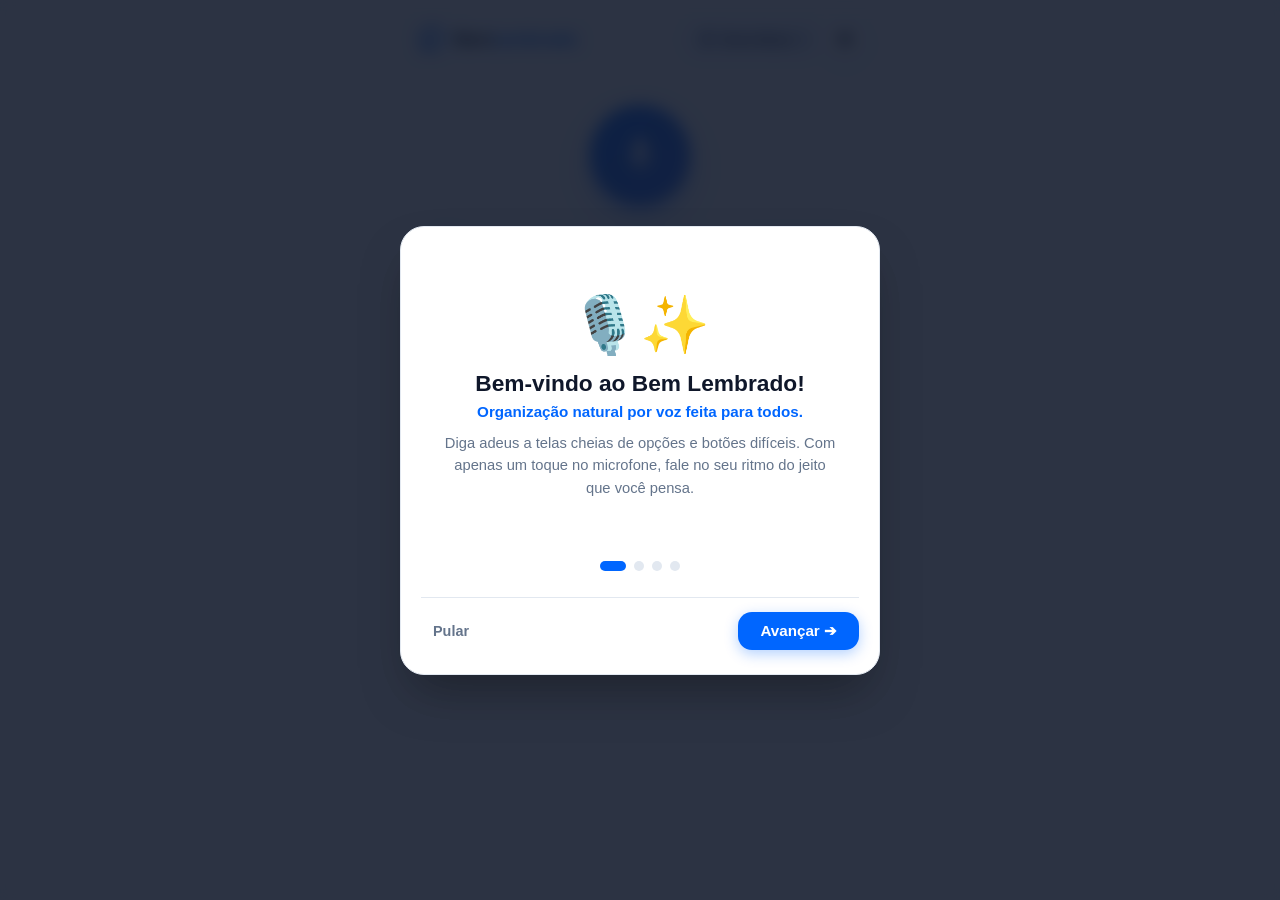
==== commit 1d1e1f28: "Refinamento visual sem emojis, correcao audio 2200, notificacoes ativas, layout idoso e configuracoe" ====
--- a/lembrevoz/frontend/index.html
+++ b/lembrevoz/frontend/index.html
@@ -21,7 +21,9 @@
       </div>
       <div class="header-actions">
         <button id="btn-user-profile" class="btn-profile-badge" title="Trocar ou Gerenciar Perfis">
-          <span id="profile-badge-icon">👵</span>
+          <span id="profile-badge-icon" class="profile-badge-icon-wrap">
+            <svg viewBox="0 0 24 24" width="18" height="18" fill="currentColor"><path d="M12 12c2.21 0 4-1.79 4-4s-1.79-4-4-4-4 1.79-4 4 1.79 4 4 4zm0 2c-2.67 0-8 1.34-8 4v2h16v-2c0-2.66-5.33-4-8-4z"/></svg>
+          </span>
           <span id="profile-badge-name">Dona Maria</span>
           <span class="profile-badge-arrow">▾</span>
         </button>
@@ -35,12 +37,12 @@
     <div id="caregiver-banner" class="caregiver-banner" style="display: none;">
       <div class="caregiver-banner-content">
         <div id="caregiver-banner-title">
-          <span>🩺</span> <strong>Modo Cuidador:</strong> Acompanhando Dona Maria
+          <svg viewBox="0 0 24 24" width="18" height="18" fill="currentColor" style="vertical-align: middle; margin-right: 4px;"><path d="M19 3H5c-1.1 0-2 .9-2 2v14c0 1.1.9 2 2 2h14c1.1 0 2-.9 2-2V5c0-1.1-.9-2-2-2zm-2 10h-4v4h-2v-4H7v-2h4V7h2v4h4v2z"/></svg> <strong>Modo Cuidador:</strong> Acompanhando Dona Maria
         </div>
         <div class="caregiver-banner-actions">
-          <button id="btn-caregiver-share-routine" class="btn-caregiver-routine" title="Enviar resumo da rotina de hoje no WhatsApp">📋 Enviar Rotina</button>
-          <button id="btn-caregiver-quick-msg" class="btn-caregiver-zap" title="Enviar mensagem no WhatsApp">📱 WhatsApp</button>
-          <button id="btn-caregiver-report" class="btn-caregiver-report" title="Ver relatório de adesão">📊 Adesão</button>
+          <button id="btn-caregiver-share-routine" class="btn-caregiver-routine" title="Enviar resumo da rotina de hoje no WhatsApp">Enviar Rotina</button>
+          <button id="btn-caregiver-quick-msg" class="btn-caregiver-zap" title="Enviar mensagem no WhatsApp">WhatsApp</button>
+          <button id="btn-caregiver-report" class="btn-caregiver-report" title="Ver relatório de adesão">Adesão</button>
         </div>
       </div>
     </div>
@@ -60,12 +62,15 @@
         <p id="voice-status" class="voice-status">Toque no microfone para falar</p>
         <p id="live-transcription" class="live-transcription"></p>
         <div class="text-input-hint">
-          <button id="btn-manual-type" class="btn-manual-input">⌨️ Digitar texto</button>
+          <button id="btn-manual-type" class="btn-manual-input">
+            <svg viewBox="0 0 24 24" width="16" height="16" fill="currentColor" style="vertical-align: -2px; margin-right: 4px;"><path d="M20 5H4c-1.1 0-1.99.9-1.99 2L2 17c0 1.1.9 2 2 2h16c1.1 0 2-.9 2-2V7c0-1.1-.9-2-2-2zm-9 3h2v2h-2V8zm0 3h2v2h-2v-2zM8 8h2v2H8V8zm0 3h2v2H8v-2zm-1 2H5v-2h2v2zm0-3H5V8h2v2zm9 7H8v-2h8v2zm0-4h-2v-2h2v2zm0-3h-2V8h2v2zm3 3h-2v-2h2v2zm0-3h-2V8h2v2z"/></svg>
+            Digitar texto
+          </button>
           <span class="action-divider">·</span>
-          <button id="btn-daily-summary" class="btn-daily-summary" title="Ouvir o resumo falado do seu dia">🔊 Ouvir meu dia</button>
-        </div>
-        <div class="ai-status-row">
-          <span id="ai-status-pill" class="ai-status-pill" title="Status da Inteligência Artificial">✨ Verificando IA...</span>
+          <button id="btn-daily-summary" class="btn-daily-summary" title="Ouvir o resumo falado do seu dia">
+            <svg viewBox="0 0 24 24" width="16" height="16" fill="currentColor" style="vertical-align: -2px; margin-right: 4px;"><path d="M3 9v6h4l5 5V4L7 9H3zm13.5 3c0-1.77-1.02-3.29-2.5-4.03v8.05c1.48-.73 2.5-2.25 2.5-4.02zM14 3.23v2.06c2.89.86 5 3.54 5 6.71s-2.11 5.85-5 6.71v2.06c4.01-.91 7-4.49 7-8.77s-2.99-7.86-7-8.77z"/></svg>
+            Ouvir meu dia
+          </button>
         </div>
       </section>
 
@@ -85,7 +90,8 @@
           Tarefas
         </button>
         <button class="filter-pill" data-filter="pendentes">
-          ⚠️ Pendentes
+          <svg viewBox="0 0 24 24"><path d="M1 21h22L12 2 1 21zm12-3h-2v-2h2v2zm0-4h-2v-4h2v4z"/></svg>
+          Pendentes
         </button>
       </section>
 
@@ -94,7 +100,8 @@
         <div class="feed-header">
           <h2>Seus Lembretes</h2>
           <button id="btn-toggle-select" class="btn-toggle-select" title="Selecionar múltiplos lembretes">
-            ☑️ Selecionar
+            <svg viewBox="0 0 24 24" width="14" height="14" fill="currentColor" style="vertical-align: -2px; margin-right: 4px;"><path d="M19 3H5c-1.11 0-2 .9-2 2v14c0 1.1.89 2 2 2h14c1.1 0 2-.9 2-2V5c0-1.1-.89-2-2-2zm-9 14l-5-5 1.41-1.41L10 14.17l7.59-7.59L19 8l-9 9z"/></svg>
+            Selecionar
           </button>
         </div>
         <div id="cards-list" class="cards-list">
@@ -134,7 +141,7 @@
         </div>
 
         <!-- Grupo: Aparência e Acessibilidade -->
-        <div class="settings-group">
+        <div class="settings-group" id="grp-settings-appearance">
           <div class="settings-group-title">Aparência e Acessibilidade</div>
           <div class="settings-option" id="opt-theme-toggle">
             <div class="settings-option-text">
@@ -156,20 +163,30 @@
           </div>
         </div>
 
-        <!-- Grupo: Pessoa de Confiança / Cuidador -->
-        <div class="settings-group">
-          <div class="settings-group-title">Pessoa de Confiança (Cuidador)</div>
+        <!-- Grupo: Pessoa de Confiança / Cuidador (Apenas Perfil Cuidador) -->
+        <div class="settings-group" id="grp-settings-caregiver">
+          <div class="settings-group-title">Vínculo e Alertas do Cuidador</div>
           <div class="settings-option" style="flex-direction: column; align-items: stretch; gap: 8px;">
             <div class="settings-option-text">
+              <h4>Pessoa Idosa Vinculada</h4>
+              <p>Nome da pessoa que você cuida e acompanha</p>
+            </div>
+            <input type="text" id="input-cuidador-dependente" class="settings-input" placeholder="Ex: Dona Maria" value="Dona Maria">
+          </div>
+          <div class="settings-option" style="flex-direction: column; align-items: stretch; gap: 8px;">
+            <div class="settings-option-text">
               <h4>WhatsApp do Cuidador</h4>
-              <p>Número para avisos caso o remédio não seja tomado</p>
-            </div>
-            <input type="tel" id="input-cuidador-phone" class="settings-input" placeholder="Ex: 11999998888 (com DDD)">
-          </div>
+              <p>Número para avisos caso o remédio não seja tomado (com DDD)</p>
+            </div>
+            <input type="tel" id="input-cuidador-phone" class="settings-input" placeholder="Ex: 11999998888">
+          </div>
+          <button id="btn-save-caregiver-link" class="btn-primary" style="margin-top: 8px; width: 100%;">
+            Salvar Vínculo e Contato
+          </button>
         </div>
 
         <!-- Grupo: Métodos de Exclusão -->
-        <div class="settings-group">
+        <div class="settings-group" id="grp-settings-deletion">
           <div class="settings-group-title">Método de Exclusão</div>
           <div class="settings-option" id="opt-swipe-toggle">
             <div class="settings-option-text">
@@ -188,7 +205,7 @@
         </div>
 
         <!-- Grupo: Feedback de Voz -->
-        <div class="settings-group">
+        <div class="settings-group" id="grp-settings-voice">
           <div class="settings-group-title">Feedback e Síntese de Voz</div>
           <div class="settings-option" id="opt-voice-toggle">
             <div class="settings-option-text">
@@ -211,7 +228,7 @@
         </div>
 
         <!-- Grupo: Perfis de Uso -->
-        <div class="settings-group">
+        <div class="settings-group" id="grp-settings-profile">
           <div class="settings-group-title">Perfil e Usuários</div>
           <div class="settings-option" id="opt-profile-manage">
             <div class="settings-option-text">
@@ -219,34 +236,40 @@
               <p id="profile-desc">Modo Simplificado / Idoso</p>
             </div>
             <button id="btn-settings-open-profiles" class="btn-settings-profile">
-              Trocar Perfil ➔
+              Trocar Perfil ›
             </button>
           </div>
         </div>
 
         <!-- Grupo: Recursos e Apresentação -->
-        <div class="settings-group">
+        <div class="settings-group" id="grp-settings-resources">
           <div class="settings-group-title">Recursos do Aplicativo</div>
           <div class="settings-option" id="opt-settings-test-notif" style="cursor: pointer;">
             <div class="settings-option-text">
               <h4>Testar Alarme e Notificação</h4>
               <p>Ativa permissões e testa som, voz e aviso na tela</p>
             </div>
-            <span class="settings-icon-preview">🔔</span>
+            <span class="settings-icon-preview">
+              <svg viewBox="0 0 24 24" width="18" height="18" fill="currentColor"><path d="M12 22c1.1 0 2-.9 2-2h-4c0 1.1.9 2 2 2zm6-6v-5c0-3.07-1.63-5.64-4.5-6.32V4c0-.83-.67-1.5-1.5-1.5s-1.5.67-1.5 1.5v.68C7.64 5.36 6 7.92 6 11v5l-2 2v1h16v-1l-2-2zm-2 1H8v-6c0-2.48 1.51-4.5 4-4.5s4 2.02 4 4.5v6z"/></svg>
+            </span>
           </div>
           <div class="settings-option" id="opt-settings-report" style="cursor: pointer;">
             <div class="settings-option-text">
               <h4>Relatório de Adesão à Medicação</h4>
               <p>Histórico e estatísticas de remédios tomados</p>
             </div>
-            <span class="settings-icon-preview">📊</span>
+            <span class="settings-icon-preview">
+              <svg viewBox="0 0 24 24" width="18" height="18" fill="currentColor"><path d="M19 3H5c-1.1 0-2 .9-2 2v14c0 1.1.9 2 2 2h14c1.1 0 2-.9 2-2V5c0-1.1-.9-2-2-2zM9 17H7v-7h2v7zm4 0h-2V7h2v10zm4 0h-2v-4h2v4z"/></svg>
+            </span>
           </div>
           <div class="settings-option" id="opt-settings-tutorial" style="cursor: pointer;">
             <div class="settings-option-text">
               <h4>Apresentação e Tutorial</h4>
               <p>Rever o carrossel de introdução e guia das funções</p>
             </div>
-            <span class="settings-icon-preview">✨</span>
+            <span class="settings-icon-preview">
+              <svg viewBox="0 0 24 24" width="18" height="18" fill="currentColor"><path d="M12 2C6.48 2 2 6.48 2 12s4.48 10 10 10 10-4.48 10-10S17.52 2 12 2zm1 15h-2v-6h2v6zm0-8h-2V7h2v2z"/></svg>
+            </span>
           </div>
         </div>
 
@@ -330,7 +353,7 @@
           <h4>Histórico de Medicações</h4>
           <ul id="report-history" class="report-history"></ul>
           <div style="display: flex; gap: 10px; margin-top: 14px;">
-            <button id="btn-share-report" class="btn-primary" style="flex: 1.5;">📱 Compartilhar no WhatsApp</button>
+            <button id="btn-share-report" class="btn-primary" style="flex: 1.5;">Enviar Relatório no WhatsApp</button>
             <button id="btn-close-report-action" class="btn-cancel-reg" style="flex: 1;">Fechar</button>
           </div>
         </div>
@@ -351,7 +374,7 @@
         </div>
         <div style="margin-top: 16px; padding-top: 14px; border-top: 1px solid var(--border);">
           <button id="btn-add-profile-trigger" class="btn-primary" style="width: 100%; display: flex; align-items: center; justify-content: center; gap: 8px;">
-            <span>➕</span> Cadastrar Novo Perfil
+            Cadastrar Novo Perfil
           </button>
         </div>
       </div>
@@ -371,8 +394,8 @@
           Deseja avisar a pessoa de confiança (cuidador/família) para verificar?
         </div>
         <div class="modal-buttons">
-          <button id="btn-escalate-zap" class="btn-confirm-yes" style="background: #25d366; color: white;">
-            📱 Avisar no WhatsApp
+          <button id="btn-escalate-zap" class="btn-confirm-yes" style="background: #16a34a; color: white;">
+            Avisar no WhatsApp
           </button>
           <button id="btn-escalate-dismiss" class="btn-confirm-no">Já Verifiquei / Fechar</button>
         </div>
--- a/lembrevoz/frontend/css/style.css
+++ b/lembrevoz/frontend/css/style.css
@@ -1477,15 +1477,24 @@
 }
 
 body.modo-simplificado .filters-bar {
+  display: flex;
   justify-content: center;
-  gap: 12px;
+  justify-content: safe center;
+  flex-wrap: wrap;
+  gap: 10px;
+  width: 100%;
+  max-width: 100%;
+  box-sizing: border-box;
+  overflow-x: visible;
+  padding: 6px 4px 12px 4px;
 }
 
 body.modo-simplificado .filter-pill {
-  padding: 10px 18px;
-  font-size: 1rem;
-  font-weight: 700;
-  border-radius: 24px;
+  padding: 8px 16px;
+  font-size: 0.95rem;
+  font-weight: 700;
+  border-radius: 20px;
+  flex: 0 1 auto;
 }
 
 body.modo-simplificado .card {
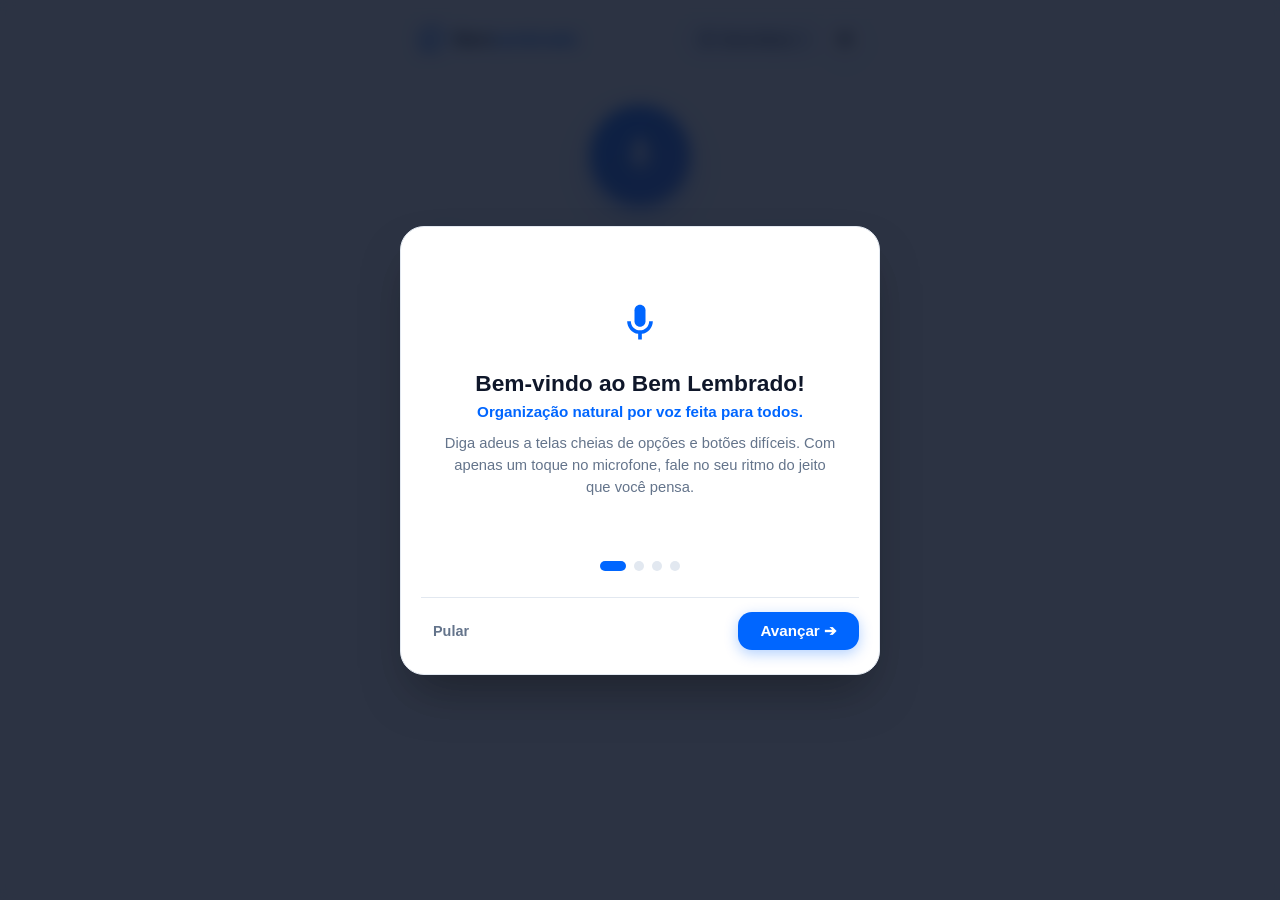
==== commit 7991dc44: "Design premium sem emojis com icones SVG, isolamento de conta por dispositivo e calibracao de microf" ====
--- a/lembrevoz/frontend/index.html
+++ b/lembrevoz/frontend/index.html
@@ -6,7 +6,7 @@
   <title>Bem Lembrado - Organização por Voz</title>
   <link rel="icon" type="image/png" href="favicon.png">
   <link rel="apple-touch-icon" href="icon-192.png">
-  <link rel="stylesheet" href="css/style.css?v=20261124_01">
+  <link rel="stylesheet" href="css/style.css?v=20261125_02">
   <link rel="manifest" href="manifest.json">
   <meta name="theme-color" content="#0066ff">
 </head>
@@ -108,16 +108,6 @@
           <!-- Carregado dinamicamente com suporte a blocos e swipe -->
         </div>
       </section>
-
-      <!-- Demonstração Rápida para o Pitch / Feira -->
-      <section class="demo-bar">
-        <span>💡 <strong>Apresentação (Pitch):</strong> Demonstre o fechamento de ciclo da medicação.</span>
-        <br>
-        <button id="btn-simulate-alarm">
-          <svg viewBox="0 0 24 24"><path d="M11.99 2C6.47 2 2 6.48 2 12s4.47 10 9.99 10C17.52 22 22 17.52 22 12S17.52 2 11.99 2zM12 20c-4.42 0-8-3.58-8-8s3.58-8 8-8 8 3.58 8 8-3.58 8-8 8zm.5-13H11v6l5.25 3.15.75-1.23-4.5-2.67z"/></svg>
-          Simular Alarme de Checagem
-        </button>
-      </section>
     </main>
 
     <!-- Barra Flutuante de Seleção Múltipla -->
@@ -243,15 +233,15 @@
 
         <!-- Grupo: Recursos e Apresentação -->
         <div class="settings-group" id="grp-settings-resources">
-          <div class="settings-group-title">Recursos do Aplicativo</div>
-          <div class="settings-option" id="opt-settings-test-notif" style="cursor: pointer;">
-            <div class="settings-option-text">
-              <h4>Testar Alarme e Notificação</h4>
-              <p>Ativa permissões e testa som, voz e aviso na tela</p>
-            </div>
-            <span class="settings-icon-preview">
-              <svg viewBox="0 0 24 24" width="18" height="18" fill="currentColor"><path d="M12 22c1.1 0 2-.9 2-2h-4c0 1.1.9 2 2 2zm6-6v-5c0-3.07-1.63-5.64-4.5-6.32V4c0-.83-.67-1.5-1.5-1.5s-1.5.67-1.5 1.5v.68C7.64 5.36 6 7.92 6 11v5l-2 2v1h16v-1l-2-2zm-2 1H8v-6c0-2.48 1.51-4.5 4-4.5s4 2.02 4 4.5v6z"/></svg>
-            </span>
+          <div class="settings-group-title">Notificações e Avisos</div>
+          <div class="settings-option" id="opt-settings-perm-notif" style="cursor: pointer;">
+            <div class="settings-option-text">
+              <h4>Notificações no Dispositivo</h4>
+              <p id="notif-perm-status-text">Toque para permitir avisos na tela e alarmes</p>
+            </div>
+            <button id="btn-toggle-notif-perm" class="btn-primary" style="padding: 6px 14px; font-size: 0.85rem; border-radius: 20px; white-space: nowrap;">
+              Permitir
+            </button>
           </div>
           <div class="settings-option" id="opt-settings-report" style="cursor: pointer;">
             <div class="settings-option-text">
@@ -412,21 +402,27 @@
         <p id="notif-modal-item-title" style="font-weight: 600; margin-bottom: 14px;"></p>
         <div class="notif-options-list">
           <button class="btn-notif-choice" data-type="silencioso">
-            <span class="notif-choice-icon">👁️</span>
+            <span class="notif-choice-icon">
+              <svg viewBox="0 0 24 24" width="22" height="22" fill="currentColor"><path d="M12 4.5C7 4.5 2.73 7.61 1 12c1.73 4.39 6 7.5 11 7.5s9.27-3.11 11-7.5c-1.73-4.39-6-7.5-11-7.5zM12 17c-2.76 0-5-2.24-5-5s2.24-5 5-5 5 2.24 5 5-2.24 5-5 5zm0-8c-1.66 0-3 1.34-3 3s1.34 3 3 3 3-1.34 3-3-1.34-3-3-3z"/></svg>
+            </span>
             <div>
               <strong>Apenas na Tela (Silencioso)</strong>
               <small>Aparece na lista do app sem emitir som ou notificação externa</small>
             </div>
           </button>
           <button class="btn-notif-choice" data-type="notificacao">
-            <span class="notif-choice-icon">🔔</span>
+            <span class="notif-choice-icon">
+              <svg viewBox="0 0 24 24" width="22" height="22" fill="currentColor"><path d="M12 22c1.1 0 2-.9 2-2h-4c0 1.1.9 2 2 2zm6-6v-5c0-3.07-1.63-5.64-4.5-6.32V4c0-.83-.67-1.5-1.5-1.5s-1.5.67-1.5 1.5v.68C7.64 5.36 6 7.92 6 11v5l-2 2v1h16v-1l-2-2zm-2 1H8v-6c0-2.48 1.51-4.5 4-4.5s4 2.02 4 4.5v6z"/></svg>
+            </span>
             <div>
               <strong>Notificação (Aviso Próximo)</strong>
-              <small>Receba uma notificação do navegador no horário ou próximo dele</small>
+              <small>Receba uma notificação do dispositivo no horário ou próximo dele</small>
             </div>
           </button>
           <button class="btn-notif-choice" data-type="alarme">
-            <span class="notif-choice-icon">🚨</span>
+            <span class="notif-choice-icon">
+              <svg viewBox="0 0 24 24" width="22" height="22" fill="currentColor"><path d="M22 5.72l-4.6-3.86-1.29 1.53 4.6 3.86L22 5.72zM7.88 3.39L6.6 1.86 2 5.71l1.29 1.53 4.59-3.85zM12.5 8H11v6l4.75 2.85.75-1.23-4-2.37V8zM12 4c-4.97 0-9 4.03-9 9 0 4.97 4.02 9 9 9s9-4.03 9-9c0-4.97-4.03-9-9-9zm0 16c-3.87 0-7-3.13-7-7s3.13-7 7-7 7 3.13 7 7-3.13 7-7 7z"/></svg>
+            </span>
             <div>
               <strong>Alarme Sonoro Contínuo (Urgente)</strong>
               <small>Toca sino suave contínuo, vibra e fala por voz até confirmação</small>
@@ -445,28 +441,36 @@
           <div class="carousel-container">
             <!-- Slide 0 -->
             <div class="carousel-slide active" data-slide="0">
-              <div class="slide-icon">🎙️✨</div>
+              <div class="slide-icon">
+                <svg viewBox="0 0 24 24" width="44" height="44" fill="var(--primary)"><path d="M12 14c1.66 0 3-1.34 3-3V5c0-1.66-1.34-3-3-3S9 3.34 9 5v6c0 1.66 1.34 3 3 3z"/><path d="M17 11c0 2.76-2.24 5-5 5s-5-2.24-5-5H5c0 3.53 2.61 6.43 6 6.92V21h2v-3.08c3.39-.49 6-3.39 6-6.92h-2z"/></svg>
+              </div>
               <h2>Bem-vindo ao Bem Lembrado!</h2>
               <p class="slide-subtitle">Organização natural por voz feita para todos.</p>
               <p class="slide-desc">Diga adeus a telas cheias de opções e botões difíceis. Com apenas um toque no microfone, fale no seu ritmo do jeito que você pensa.</p>
             </div>
             <!-- Slide 1 -->
             <div class="carousel-slide" data-slide="1">
-              <div class="slide-icon">🧠📋</div>
+              <div class="slide-icon">
+                <svg viewBox="0 0 24 24" width="44" height="44" fill="var(--primary)"><path d="M19 3H5c-1.1 0-2 .9-2 2v14c0 1.1.9 2 2 2h14c1.1 0 2-.9 2-2V5c0-1.1-.9-2-2-2zm-5 14H7v-2h7v2zm3-4H7v-2h10v2zm0-4H7V7h10v2z"/></svg>
+              </div>
               <h2>Fale Tudo em um Só Áudio</h2>
               <p class="slide-subtitle">Inteligência que separa cada demanda.</p>
               <p class="slide-desc">Pode falar seu dia corrido: reuniões com início e fim (<em>"das 14h às 16h"</em>), remédios e tarefas. O aplicativo separa tudo automaticamente em blocos!</p>
             </div>
             <!-- Slide 2 -->
             <div class="carousel-slide" data-slide="2">
-              <div class="slide-icon">💊⏰</div>
+              <div class="slide-icon">
+                <svg viewBox="0 0 24 24" width="44" height="44" fill="var(--primary)"><path d="M4.22 11.29l6.36-6.36a5 5 0 017.07 7.07l-6.36 6.36a5 5 0 01-7.07-7.07zm1.42 1.42a3 3 0 004.24 4.24l2.12-2.12-4.24-4.24-2.12 2.12z"/></svg>
+              </div>
               <h2>Cuidado Especial com Remédios</h2>
               <p class="slide-subtitle">Avisos suaves e checagem de segurança.</p>
               <p class="slide-desc">Remédios tocam sons suaves e verificam minutos depois se você já tomou. Nada de alarmes estridentes que causam susto ou ansiedade.</p>
             </div>
             <!-- Slide 3 -->
             <div class="carousel-slide" data-slide="3">
-              <div class="slide-icon">🤝📱</div>
+              <div class="slide-icon">
+                <svg viewBox="0 0 24 24" width="44" height="44" fill="var(--primary)"><path d="M12 21.35l-1.45-1.32C5.4 15.36 2 12.28 2 8.5 2 5.42 4.42 3 7.5 3c1.74 0 3.41.81 4.5 2.09C13.09 3.81 14.76 3 16.5 3 19.58 3 22 5.42 22 8.5c0 3.78-3.4 6.86-8.55 11.54L12 21.35z"/></svg>
+              </div>
               <h2>Tranquilidade para Quem Cuida</h2>
               <p class="slide-subtitle">Conexão cuidador e dependente.</p>
               <p class="slide-desc">Se uma medicação importante não for confirmada após as tentativas, o responsável de confiança pode ser avisado no WhatsApp para checar o familiar.</p>
@@ -512,7 +516,7 @@
             <p id="login-error-msg" class="auth-error-msg" style="display: none;"></p>
             <div class="register-actions">
               <button id="btn-cancel-login" class="btn-cancel-reg" style="display: none;">Cancelar</button>
-              <button id="btn-submit-login" class="btn-submit-reg">🔓 Entrar</button>
+              <button id="btn-submit-login" class="btn-submit-reg">Entrar</button>
             </div>
           </div>
 
@@ -537,10 +541,10 @@
             <div class="form-group">
               <label for="reg-user-purpose">Principal finalidade de uso:</label>
               <select id="reg-user-purpose" class="auth-select">
-                <option value="rotina_e_remedios">💊 Controlar remédios e rotina diária</option>
-                <option value="cuidar_familiar">🩺 Acompanhar e cuidar de um familiar</option>
-                <option value="organizacao_pessoal">📅 Organizar compromissos e tarefas pessoais</option>
-                <option value="acessibilidade_voz">🗣️ Facilitar o dia a dia usando apenas a voz</option>
+                <option value="rotina_e_remedios">Controlar remédios e rotina diária</option>
+                <option value="cuidar_familiar">Acompanhar e cuidar de um familiar</option>
+                <option value="organizacao_pessoal">Organizar compromissos e tarefas pessoais</option>
+                <option value="acessibilidade_voz">Facilitar o dia a dia usando apenas a voz</option>
               </select>
             </div>
 
@@ -548,7 +552,9 @@
             <div class="role-selection-grid">
               <!-- Opção 1: Idoso / Simplificado -->
               <div class="role-choice-card selected" data-role="simplificado">
-                <span class="role-icon">👵</span>
+                <span class="role-icon">
+                  <svg viewBox="0 0 24 24" width="22" height="22" fill="currentColor"><path d="M12 21.35l-1.45-1.32C5.4 15.36 2 12.28 2 8.5 2 5.42 4.42 3 7.5 3c1.74 0 3.41.81 4.5 2.09C13.09 3.81 14.76 3 16.5 3 19.58 3 22 5.42 22 8.5c0 3.78-3.4 6.86-8.55 11.54L12 21.35z"/></svg>
+                </span>
                 <div class="role-info">
                   <strong>Modo Simplificado / Idoso</strong>
                   <p>Botões grandes, microfone em destaque, avisos de remédio e som suave.</p>
@@ -557,7 +563,9 @@
 
               <!-- Opção 2: Cuidador / Responsável -->
               <div class="role-choice-card" data-role="cuidador">
-                <span class="role-icon">🩺</span>
+                <span class="role-icon">
+                  <svg viewBox="0 0 24 24" width="22" height="22" fill="currentColor"><path d="M12 1L3 5v6c0 5.55 3.84 10.74 9 12 5.16-1.26 9-6.45 9-12V5l-9-4zm-2 16l-4-4 1.41-1.41L10 14.17l6.59-6.59L18 9l-8 8z"/></svg>
+                </span>
                 <div class="role-info">
                   <strong>Responsável / Cuidador</strong>
                   <p>Acompanhe um familiar, receba relatórios e alertas no WhatsApp.</p>
@@ -566,7 +574,9 @@
 
               <!-- Opção 3: Pessoal / Comum -->
               <div class="role-choice-card" data-role="pessoal">
-                <span class="role-icon">👤</span>
+                <span class="role-icon">
+                  <svg viewBox="0 0 24 24" width="22" height="22" fill="currentColor"><path d="M12 12c2.21 0 4-1.79 4-4s-1.79-4-4-4-4 1.79-4 4 1.79 4 4 4zm0 2c-2.67 0-8 1.34-8 4v2h16v-2c0-2.66-5.33-4-8-4z"/></svg>
+                </span>
                 <div class="role-info">
                   <strong>Uso Pessoal / Comum</strong>
                   <p>Organização autônoma: compromissos com horário, reuniões e tarefas.</p>
@@ -590,7 +600,7 @@
 
             <div class="register-actions">
               <button id="btn-cancel-register" class="btn-cancel-reg" style="display: none;">Cancelar</button>
-              <button id="btn-submit-register" class="btn-submit-reg">🚀 Criar Conta e Começar</button>
+              <button id="btn-submit-register" class="btn-submit-reg">Criar Conta e Começar</button>
             </div>
           </div>
         </div>
@@ -599,8 +609,8 @@
     </div>
 
     <!-- Scripts da Aplicação -->
-    <script src="js/notifications.js?v=20261124_01"></script>
-    <script src="js/voice.js?v=20261124_01"></script>
-    <script src="js/app.js?v=20261124_01"></script>
+    <script src="js/notifications.js?v=20261125_02"></script>
+    <script src="js/voice.js?v=20261125_02"></script>
+    <script src="js/app.js?v=20261125_02"></script>
   </body>
 </html>
--- a/lembrevoz/frontend/css/style.css
+++ b/lembrevoz/frontend/css/style.css
@@ -203,6 +203,7 @@
   background: var(--primary);
   opacity: 0;
   z-index: 1;
+  pointer-events: none;
 }
 
 .recording .pulse-ring {
@@ -1378,6 +1379,20 @@
   border-color: #e5e7eb;
 }
 
+.card-notif-badge svg,
+.status-badge svg {
+  width: 12px;
+  height: 12px;
+  fill: currentColor;
+  vertical-align: middle;
+}
+
+.notif-choice-icon svg {
+  width: 22px;
+  height: 22px;
+  fill: currentColor;
+}
+
 /* Ajuste Dinâmico e Real de Tamanho de Fonte (Acessibilidade) */
 html.font-grande {
   font-size: 18px !important;
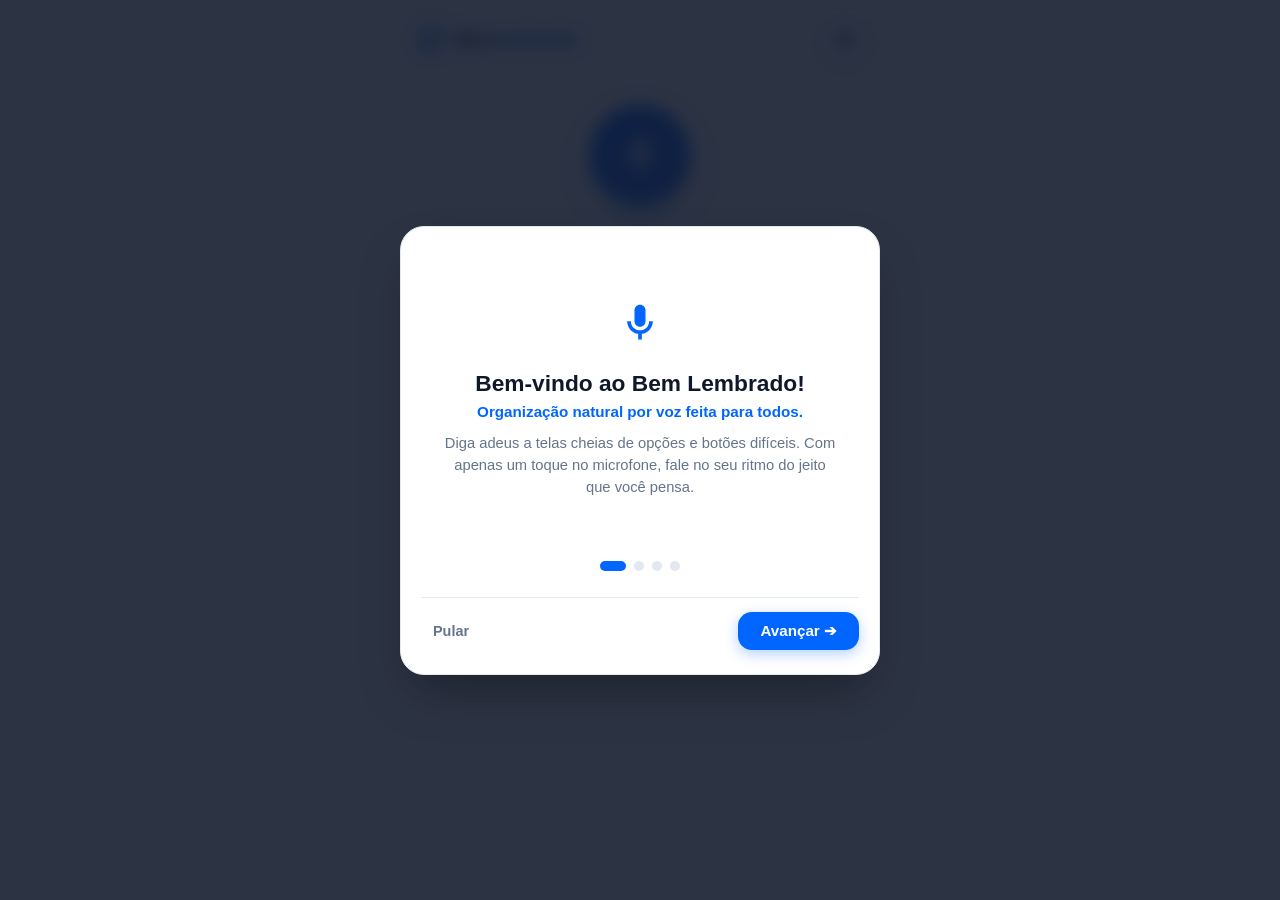
==== commit f80962d1: "espolui cabecalho, ajusta espacos da conta e corrige banco do microfone" ====
--- a/lembrevoz/frontend/index.html
+++ b/lembrevoz/frontend/index.html
@@ -20,7 +20,8 @@
         <img src="assets/logo-dark-transparent.png" alt="Bem Lembrado" class="header-logo logo-dark">
       </div>
       <div class="header-actions">
-        <button id="btn-user-profile" class="btn-profile-badge" title="Trocar ou Gerenciar Perfis">
+        <!-- O seletor de perfil foi movido para o topo do menu de Configurações para despoluir a tela -->
+        <button id="btn-user-profile" class="btn-profile-badge" title="Trocar ou Gerenciar Perfis" style="display: none;">
           <span id="profile-badge-icon" class="profile-badge-icon-wrap">
             <svg viewBox="0 0 24 24" width="18" height="18" fill="currentColor"><path d="M12 12c2.21 0 4-1.79 4-4s-1.79-4-4-4-4 1.79-4 4 1.79 4 4 4zm0 2c-2.67 0-8 1.34-8 4v2h16v-2c0-2.66-5.33-4-8-4z"/></svg>
           </span>
@@ -130,6 +131,42 @@
           <button id="btn-close-settings" class="btn-close-modal">&times;</button>
         </div>
 
+        <!-- Grupo: Perfil de Uso (No topo das configurações) -->
+        <div class="settings-group" id="grp-settings-profile">
+          <div class="settings-group-title">Perfil Ativo</div>
+          <div class="settings-option" id="opt-profile-manage" style="padding: 12px 14px;">
+            <div class="settings-option-text">
+              <h4><span id="settings-current-profile-name" style="color: var(--primary);">Dona Maria</span></h4>
+              <p id="profile-desc">Modo Simplificado / Idoso</p>
+            </div>
+            <button id="btn-settings-open-profiles" class="btn-primary" style="padding: 8px 14px; font-size: 0.82rem; border-radius: 8px; white-space: nowrap;">
+              Trocar Perfil ›
+            </button>
+          </div>
+        </div>
+
+        <!-- Grupo: Minha Conta e Segurança (Compacto e sem excesso de espaço) -->
+        <div class="settings-group" id="grp-settings-account">
+          <div class="settings-group-title">Minha Conta e Segurança</div>
+          <div class="settings-option" style="flex-direction: column; align-items: stretch; gap: 8px; padding: 12px 14px;">
+            <div style="display: flex; justify-content: space-between; align-items: center; gap: 10px;">
+              <div style="min-width: 0;">
+                <span style="font-size: 0.76rem; color: var(--text-secondary); text-transform: uppercase; font-weight: 600;">E-mail Cadastrado</span>
+                <p id="display-user-email" style="margin: 2px 0 0; font-weight: 600; color: var(--text-primary); font-size: 0.9rem; word-break: break-all;">-</p>
+              </div>
+              <button id="btn-toggle-change-password" class="btn-primary" style="padding: 6px 12px; font-size: 0.78rem; border-radius: 8px; white-space: nowrap;">
+                Trocar Senha
+              </button>
+            </div>
+            <div id="box-change-password" style="display: none; flex-direction: column; gap: 8px; margin-top: 6px; padding-top: 10px; border-top: 1px solid var(--border);">
+              <input type="password" id="input-current-password" class="settings-input" placeholder="Senha atual">
+              <input type="password" id="input-new-password" class="settings-input" placeholder="Nova senha (mínimo 4 caracteres)">
+              <button id="btn-save-new-password" class="btn-primary" style="width: 100%; padding: 8px; font-size: 0.85rem;">Confirmar Nova Senha</button>
+              <p id="change-password-msg" style="font-size: 0.82rem; margin: 0; text-align: center;"></p>
+            </div>
+          </div>
+        </div>
+
         <!-- Grupo: Aparência e Acessibilidade -->
         <div class="settings-group" id="grp-settings-appearance">
           <div class="settings-group-title">Aparência e Acessibilidade</div>
@@ -153,26 +190,45 @@
           </div>
         </div>
 
-        <!-- Grupo: Pessoa de Confiança / Cuidador (Apenas Perfil Cuidador) -->
+        <!-- Grupo: Código de Cuidado (Apenas Pessoa Idosa / Simplificado) -->
+        <div class="settings-group" id="grp-settings-elder-code" style="display: none;">
+          <div class="settings-group-title">Meu Código de Cuidado</div>
+          <div class="settings-option" style="flex-direction: column; align-items: stretch; gap: 8px; background: rgba(2, 132, 199, 0.06); border-radius: 10px; padding: 14px;">
+            <div class="settings-option-text">
+              <h4 style="color: var(--primary);">Código para o seu Cuidador</h4>
+              <p>Compartilhe este código com quem cuida de você para conectar os aplicativos sem confusão de nomes:</p>
+            </div>
+            <div style="display: flex; gap: 8px; align-items: center; margin-top: 4px;">
+              <input type="text" id="display-care-code" class="settings-input" style="font-weight: 700; font-size: 1.2rem; letter-spacing: 2px; text-align: center; color: var(--primary);" readonly value="BL-1000">
+              <button id="btn-copy-care-code" class="btn-primary" style="padding: 10px 16px; white-space: nowrap;">Copiar</button>
+            </div>
+          </div>
+        </div>
+
+        <!-- Grupo: Vínculo do Cuidador por Código (Apenas Perfil Cuidador) -->
         <div class="settings-group" id="grp-settings-caregiver">
           <div class="settings-group-title">Vínculo e Alertas do Cuidador</div>
           <div class="settings-option" style="flex-direction: column; align-items: stretch; gap: 8px;">
             <div class="settings-option-text">
-              <h4>Pessoa Idosa Vinculada</h4>
-              <p>Nome da pessoa que você cuida e acompanha</p>
-            </div>
-            <input type="text" id="input-cuidador-dependente" class="settings-input" placeholder="Ex: Dona Maria" value="Dona Maria">
-          </div>
-          <div class="settings-option" style="flex-direction: column; align-items: stretch; gap: 8px;">
-            <div class="settings-option-text">
-              <h4>WhatsApp do Cuidador</h4>
-              <p>Número para avisos caso o remédio não seja tomado (com DDD)</p>
-            </div>
-            <input type="tel" id="input-cuidador-phone" class="settings-input" placeholder="Ex: 11999998888">
-          </div>
-          <button id="btn-save-caregiver-link" class="btn-primary" style="margin-top: 8px; width: 100%;">
-            Salvar Vínculo e Contato
-          </button>
+              <h4>Vincular Pessoa Cuidada por Código (ID)</h4>
+              <p>Peça o código (ex: BL-4912) gerado no aplicativo da pessoa idosa:</p>
+            </div>
+            <div style="display: flex; gap: 8px; align-items: center;">
+              <input type="text" id="input-care-code-link" class="settings-input" placeholder="Ex: BL-4912" style="text-transform: uppercase;">
+              <button id="btn-link-by-care-code" class="btn-primary" style="padding: 8px 16px; white-space: nowrap;">Vincular</button>
+            </div>
+            <p id="care-link-status-msg" style="font-size: 0.82rem; margin: 2px 0 0; color: var(--text-secondary);"></p>
+          </div>
+          <div class="settings-option" style="flex-direction: column; align-items: stretch; gap: 8px; margin-top: 8px;">
+            <div class="settings-option-text">
+              <h4>WhatsApp para Alertas Automáticos</h4>
+              <p>Seu número com DDD para receber avisos de remédios não tomados:</p>
+            </div>
+            <input type="tel" id="input-cuidador-phone" class="settings-input" placeholder="Ex: 11992246493">
+            <button id="btn-save-caregiver-link" class="btn-primary" style="margin-top: 4px; width: 100%;">
+              Salvar Telefone de Alerta
+            </button>
+          </div>
         </div>
 
         <!-- Grupo: Métodos de Exclusão -->
@@ -214,20 +270,6 @@
               <option value="0.95" selected>Normal / Calma (1.0x)</option>
               <option value="1.2">Rápida (1.2x)</option>
             </select>
-          </div>
-        </div>
-
-        <!-- Grupo: Perfis de Uso -->
-        <div class="settings-group" id="grp-settings-profile">
-          <div class="settings-group-title">Perfil e Usuários</div>
-          <div class="settings-option" id="opt-profile-manage">
-            <div class="settings-option-text">
-              <h4>Perfil: <span id="settings-current-profile-name" style="color: var(--primary);">Dona Maria</span></h4>
-              <p id="profile-desc">Modo Simplificado / Idoso</p>
-            </div>
-            <button id="btn-settings-open-profiles" class="btn-settings-profile">
-              Trocar Perfil ›
-            </button>
           </div>
         </div>
 
